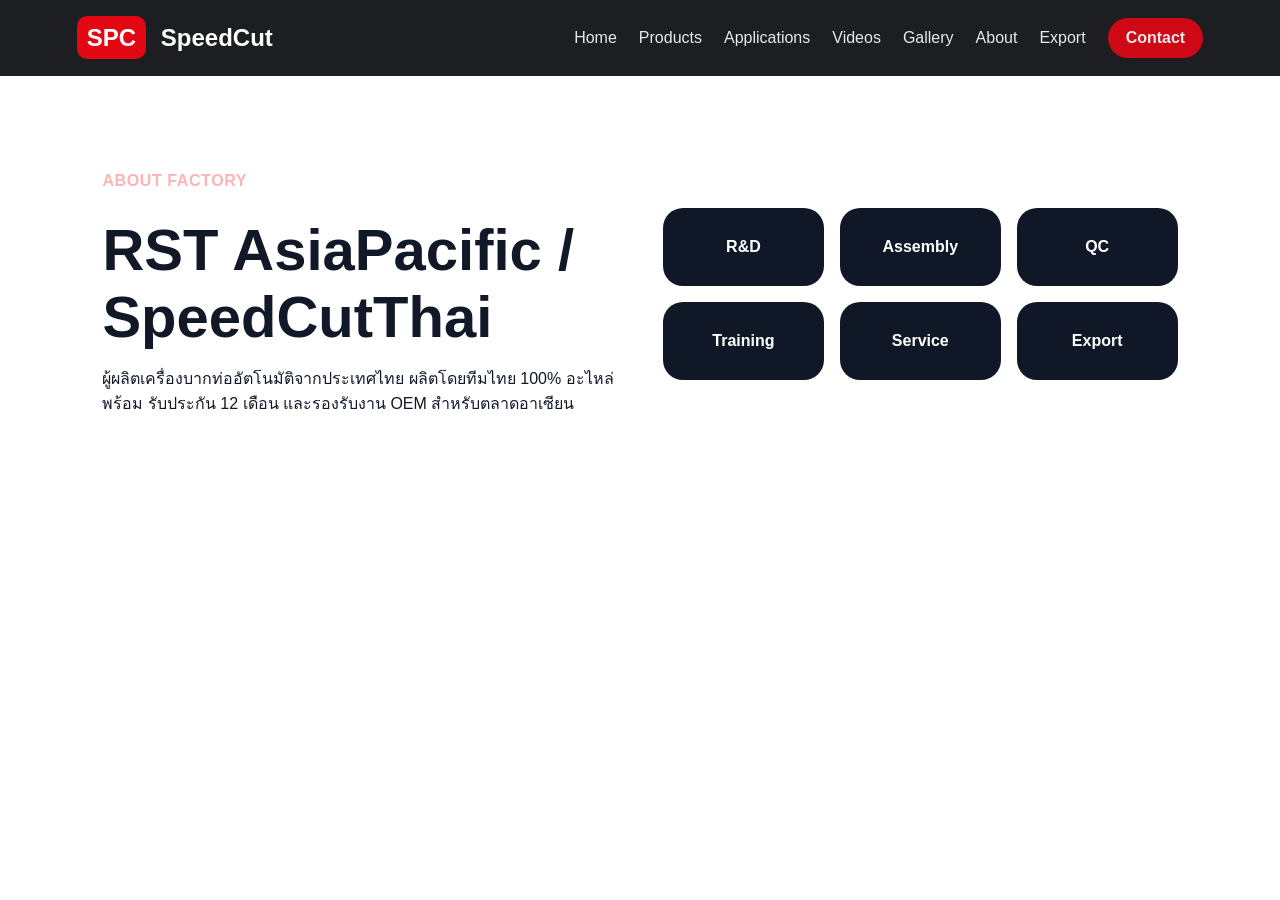
==== about.html @ dfee79ca "Add files via upload speedcut-export-web" ====
<!doctype html><html lang="th"><head><meta charset="utf-8"><meta name="viewport" content="width=device-width,initial-scale=1"><title>About | SpeedCut</title><link rel="stylesheet" href="css/style.css"></head><body><header class="topbar"><a class="brand" href="index.html"><span>SPC</span> SpeedCut</a><button class="menu-btn" onclick="toggleMenu()">☰</button><nav id="nav"><a href="index.html">Home</a><a href="products.html">Products</a><a href="applications.html">Applications</a><a href="videos.html">Videos</a><a href="gallery.html">Gallery</a><a href="about.html">About</a><a href="export.html">Export</a><a href="contact.html" class="nav-cta">Contact</a></nav></header><main class="page split"><div><p class="eyebrow">About Factory</p><h1>RST AsiaPacific / SpeedCutThai</h1><p>ผู้ผลิตเครื่องบากท่ออัตโนมัติจากประเทศไทย ผลิตโดยทีมไทย 100% อะไหล่พร้อม รับประกัน 12 เดือน และรองรับงาน OEM สำหรับตลาดอาเซียน</p></div><div class="export-box"><b>R&D</b><b>Assembly</b><b>QC</b><b>Training</b><b>Service</b><b>Export</b></div></main><script src="js/app.js"></script></body></html>
---- css/style.css ----
:root{--red:#e30613;--dark:#090b10;--steel:#151922;--blue:#0b3a7a;--soft:#f4f6f8;--text:#111827}*{box-sizing:border-box}body{margin:0;font-family:Arial,'Noto Sans Thai',sans-serif;color:var(--text);background:#fff;padding-bottom:64px}a{text-decoration:none;color:inherit}.topbar{position:sticky;top:0;z-index:1000;height:76px;background:rgba(9,11,16,.92);backdrop-filter:blur(10px);display:flex;align-items:center;justify-content:space-between;padding:0 6vw;color:#fff}.brand{font-size:24px;font-weight:900}.brand span{background:var(--red);padding:8px 10px;border-radius:10px;margin-right:8px}.topbar nav{display:flex;gap:22px;align-items:center}.topbar nav a{opacity:.9}.nav-cta{background:var(--red);padding:11px 18px;border-radius:999px;font-weight:800}.menu-btn{display:none;background:none;border:0;color:white;font-size:28px}.hero{min-height:calc(100vh - 76px);display:grid;grid-template-columns:1.1fr .9fr;gap:48px;align-items:center;padding:80px 8vw;background:radial-gradient(circle at right,#8b1026 0,#123e82 38%,#07111f 75%);color:#fff}.eyebrow{display:inline-block;color:#ffb3b3;font-weight:800;letter-spacing:.6px;text-transform:uppercase}.hero h1{font-size:clamp(42px,6vw,78px);line-height:1.02;margin:16px 0}.hero h1 span{color:#ffcccc}.lead{font-size:21px;line-height:1.8;max-width:760px}.btn{display:inline-block;padding:16px 26px;border-radius:999px;font-weight:900;margin:12px 10px 12px 0}.btn.red{background:var(--red);color:#fff}.btn.dark{background:#fff;color:#111}.badges{display:flex;flex-wrap:wrap;gap:10px;margin-top:18px}.badges b,.country-grid b{background:rgba(255,255,255,.12);border:1px solid rgba(255,255,255,.18);padding:12px 16px;border-radius:14px}.machine-card{position:relative}.machine-card img{width:100%;border-radius:28px;box-shadow:0 30px 80px rgba(0,0,0,.45)}.status{position:absolute;right:20px;bottom:20px;background:#03111f;color:#29ff8a;padding:14px 18px;border-radius:999px;font-weight:900}.stats{display:grid;grid-template-columns:repeat(4,1fr);gap:1px;background:#ddd}.stats div{padding:38px 20px;text-align:center;background:#fff}.stats strong{display:block;font-size:42px;color:var(--red)}.stats span{font-weight:700;color:#555}.section,.page{padding:80px 8vw}.section-head{text-align:center;max-width:760px;margin:0 auto 42px}.section h2,.page h1{font-size:clamp(34px,5vw,58px);margin:10px 0}.grid{display:grid;grid-template-columns:repeat(4,1fr);gap:22px}.card,.product,.feature{background:#fff;border:1px solid #e5e7eb;border-radius:24px;padding:28px;box-shadow:0 12px 30px rgba(0,0,0,.06)}.card h3,.product h2{color:var(--red)}.dark-section{background:#080b12;color:#fff}.dark-section .feature{background:#131925;border-color:#263041}.feature-grid{display:grid;grid-template-columns:repeat(4,1fr);gap:22px}.split{display:grid;grid-template-columns:1fr 1fr;gap:46px;align-items:center}.export-box,.country-grid{display:grid;grid-template-columns:repeat(3,1fr);gap:16px}.export-box b,.country-grid b{background:#101827;color:#fff;border-radius:20px;padding:30px;text-align:center}.footer{background:#070a10;color:#fff;padding:48px 8vw;display:flex;justify-content:space-between;gap:30px}.sticky{position:fixed;left:0;right:0;bottom:0;display:grid;grid-template-columns:repeat(3,1fr);z-index:2000}.sticky a{text-align:center;padding:18px;color:#fff;font-weight:900}.sticky a:nth-child(1){background:#004aad}.sticky a:nth-child(2){background:#00b900}.sticky a:nth-child(3){background:var(--red)}.video-grid{grid-template-columns:repeat(2,1fr)}iframe{width:100%;aspect-ratio:16/9;border:0;border-radius:20px}.gallery{display:grid;grid-template-columns:repeat(4,1fr);gap:18px}.gallery img{width:100%;height:260px;object-fit:cover;border-radius:22px}.reveal{opacity:0;transform:translateY(26px);transition:.7s ease}.reveal.show{opacity:1;transform:none}@media(max-width:900px){.menu-btn{display:block}.topbar nav{display:none;position:absolute;left:0;right:0;top:76px;background:#090b10;flex-direction:column;padding:20px}.topbar nav.open{display:flex}.hero,.split{grid-template-columns:1fr;padding:56px 5vw}.grid,.feature-grid,.stats,.gallery{grid-template-columns:1fr}.video-grid{grid-template-columns:1fr}.footer{flex-direction:column}.page,.section{padding:56px 5vw}.topbar{padding:0 5vw}}
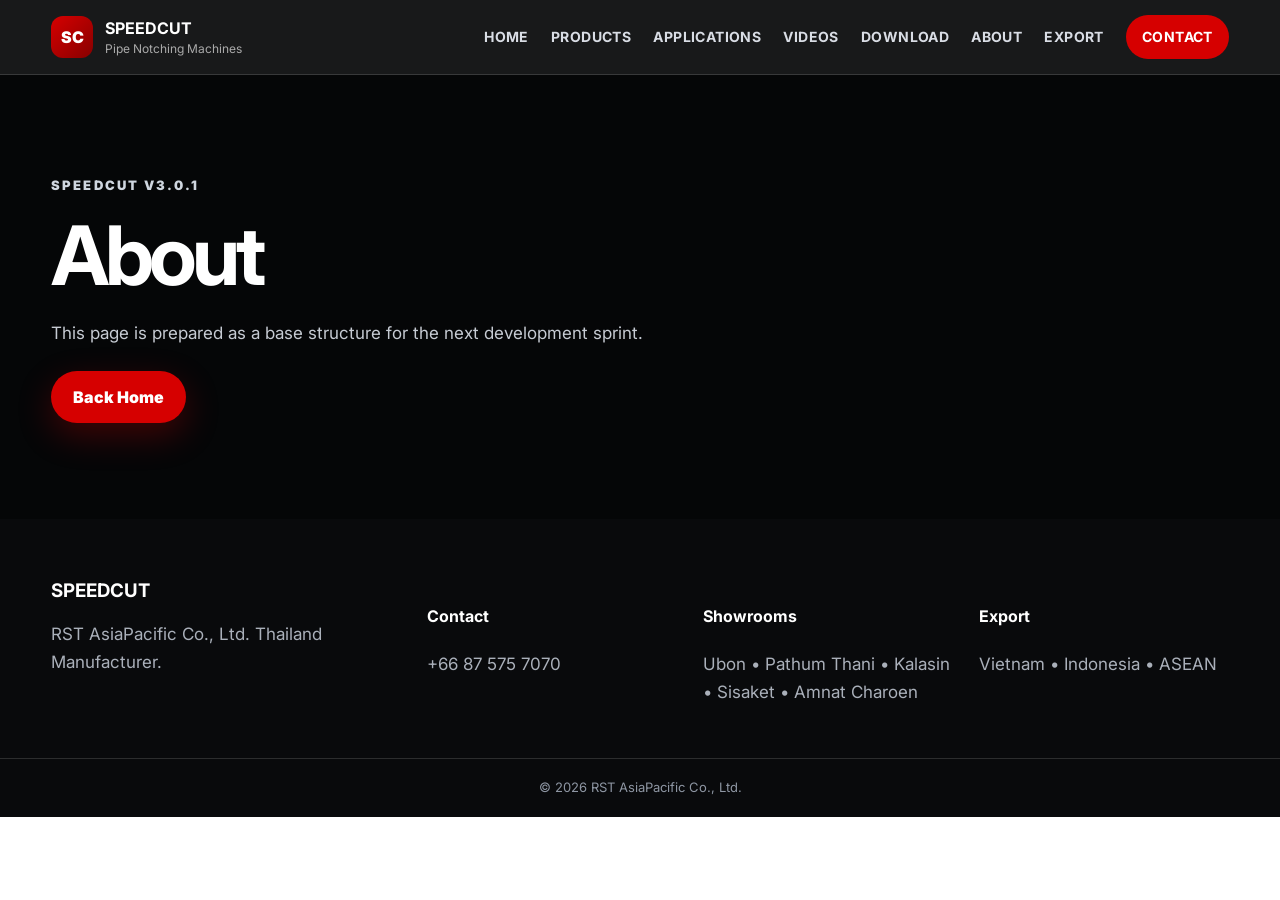
==== commit a4e9847f: "Add files via upload speedcut-v3.0.1" ====
--- a/about.html
+++ b/about.html
@@ -1 +1 @@
-<!doctype html><html lang="th"><head><meta charset="utf-8"><meta name="viewport" content="width=device-width,initial-scale=1"><title>About | SpeedCut</title><link rel="stylesheet" href="css/style.css"></head><body><header class="topbar"><a class="brand" href="index.html"><span>SPC</span> SpeedCut</a><button class="menu-btn" onclick="toggleMenu()">☰</button><nav id="nav"><a href="index.html">Home</a><a href="products.html">Products</a><a href="applications.html">Applications</a><a href="videos.html">Videos</a><a href="gallery.html">Gallery</a><a href="about.html">About</a><a href="export.html">Export</a><a href="contact.html" class="nav-cta">Contact</a></nav></header><main class="page split"><div><p class="eyebrow">About Factory</p><h1>RST AsiaPacific / SpeedCutThai</h1><p>ผู้ผลิตเครื่องบากท่ออัตโนมัติจากประเทศไทย ผลิตโดยทีมไทย 100% อะไหล่พร้อม รับประกัน 12 เดือน และรองรับงาน OEM สำหรับตลาดอาเซียน</p></div><div class="export-box"><b>R&D</b><b>Assembly</b><b>QC</b><b>Training</b><b>Service</b><b>Export</b></div></main><script src="js/app.js"></script></body></html>
+<!DOCTYPE html><html lang="en"><head><meta charset="UTF-8"><meta name="viewport" content="width=device-width, initial-scale=1.0"><title>SpeedCut | About</title><link rel="stylesheet" href="css/style.css"><link href="https://fonts.googleapis.com/css2?family=Inter:wght@400;700;900&family=Kanit:wght@400;700&display=swap" rel="stylesheet"></head><body><header class="site-header"><div class="container nav-wrap"><a class="brand" href="index.html"><span class="brand-mark">SC</span><span><strong>SPEEDCUT</strong><small>Pipe Notching Machines</small></span></a><button class="nav-toggle">☰</button><nav class="main-nav"><a href="index.html">Home</a><a href="products.html">Products</a><a href="applications.html">Applications</a><a href="videos.html">Videos</a><a href="download.html">Download</a><a href="about.html">About</a><a href="export.html">Export</a><a class="nav-cta" href="contact.html">Contact</a></nav></div></header><main><section class="section section-dark"><div class="container"><span class="eyebrow">SpeedCut V3.0.1</span><h1>About</h1><p>This page is prepared as a base structure for the next development sprint.</p><a class="btn btn-primary" href="index.html">Back Home</a></div></section></main><footer class="site-footer"><div class="container footer-grid"><div><h3>SPEEDCUT</h3><p>RST AsiaPacific Co., Ltd. Thailand Manufacturer.</p></div><div><h4>Contact</h4><p>+66 87 575 7070</p></div><div><h4>Showrooms</h4><p>Ubon • Pathum Thani • Kalasin • Sisaket • Amnat Charoen</p></div><div><h4>Export</h4><p>Vietnam • Indonesia • ASEAN</p></div></div><div class="footer-bottom">© 2026 RST AsiaPacific Co., Ltd.</div></footer><script src="js/main.js"></script></body></html>
--- a/css/style.css
+++ b/css/style.css
@@ -1 +1,2 @@
-:root{--red:#e30613;--dark:#090b10;--steel:#151922;--blue:#0b3a7a;--soft:#f4f6f8;--text:#111827}*{box-sizing:border-box}body{margin:0;font-family:Arial,'Noto Sans Thai',sans-serif;color:var(--text);background:#fff;padding-bottom:64px}a{text-decoration:none;color:inherit}.topbar{position:sticky;top:0;z-index:1000;height:76px;background:rgba(9,11,16,.92);backdrop-filter:blur(10px);display:flex;align-items:center;justify-content:space-between;padding:0 6vw;color:#fff}.brand{font-size:24px;font-weight:900}.brand span{background:var(--red);padding:8px 10px;border-radius:10px;margin-right:8px}.topbar nav{display:flex;gap:22px;align-items:center}.topbar nav a{opacity:.9}.nav-cta{background:var(--red);padding:11px 18px;border-radius:999px;font-weight:800}.menu-btn{display:none;background:none;border:0;color:white;font-size:28px}.hero{min-height:calc(100vh - 76px);display:grid;grid-template-columns:1.1fr .9fr;gap:48px;align-items:center;padding:80px 8vw;background:radial-gradient(circle at right,#8b1026 0,#123e82 38%,#07111f 75%);color:#fff}.eyebrow{display:inline-block;color:#ffb3b3;font-weight:800;letter-spacing:.6px;text-transform:uppercase}.hero h1{font-size:clamp(42px,6vw,78px);line-height:1.02;margin:16px 0}.hero h1 span{color:#ffcccc}.lead{font-size:21px;line-height:1.8;max-width:760px}.btn{display:inline-block;padding:16px 26px;border-radius:999px;font-weight:900;margin:12px 10px 12px 0}.btn.red{background:var(--red);color:#fff}.btn.dark{background:#fff;color:#111}.badges{display:flex;flex-wrap:wrap;gap:10px;margin-top:18px}.badges b,.country-grid b{background:rgba(255,255,255,.12);border:1px solid rgba(255,255,255,.18);padding:12px 16px;border-radius:14px}.machine-card{position:relative}.machine-card img{width:100%;border-radius:28px;box-shadow:0 30px 80px rgba(0,0,0,.45)}.status{position:absolute;right:20px;bottom:20px;background:#03111f;color:#29ff8a;padding:14px 18px;border-radius:999px;font-weight:900}.stats{display:grid;grid-template-columns:repeat(4,1fr);gap:1px;background:#ddd}.stats div{padding:38px 20px;text-align:center;background:#fff}.stats strong{display:block;font-size:42px;color:var(--red)}.stats span{font-weight:700;color:#555}.section,.page{padding:80px 8vw}.section-head{text-align:center;max-width:760px;margin:0 auto 42px}.section h2,.page h1{font-size:clamp(34px,5vw,58px);margin:10px 0}.grid{display:grid;grid-template-columns:repeat(4,1fr);gap:22px}.card,.product,.feature{background:#fff;border:1px solid #e5e7eb;border-radius:24px;padding:28px;box-shadow:0 12px 30px rgba(0,0,0,.06)}.card h3,.product h2{color:var(--red)}.dark-section{background:#080b12;color:#fff}.dark-section .feature{background:#131925;border-color:#263041}.feature-grid{display:grid;grid-template-columns:repeat(4,1fr);gap:22px}.split{display:grid;grid-template-columns:1fr 1fr;gap:46px;align-items:center}.export-box,.country-grid{display:grid;grid-template-columns:repeat(3,1fr);gap:16px}.export-box b,.country-grid b{background:#101827;color:#fff;border-radius:20px;padding:30px;text-align:center}.footer{background:#070a10;color:#fff;padding:48px 8vw;display:flex;justify-content:space-between;gap:30px}.sticky{position:fixed;left:0;right:0;bottom:0;display:grid;grid-template-columns:repeat(3,1fr);z-index:2000}.sticky a{text-align:center;padding:18px;color:#fff;font-weight:900}.sticky a:nth-child(1){background:#004aad}.sticky a:nth-child(2){background:#00b900}.sticky a:nth-child(3){background:var(--red)}.video-grid{grid-template-columns:repeat(2,1fr)}iframe{width:100%;aspect-ratio:16/9;border:0;border-radius:20px}.gallery{display:grid;grid-template-columns:repeat(4,1fr);gap:18px}.gallery img{width:100%;height:260px;object-fit:cover;border-radius:22px}.reveal{opacity:0;transform:translateY(26px);transition:.7s ease}.reveal.show{opacity:1;transform:none}@media(max-width:900px){.menu-btn{display:block}.topbar nav{display:none;position:absolute;left:0;right:0;top:76px;background:#090b10;flex-direction:column;padding:20px}.topbar nav.open{display:flex}.hero,.split{grid-template-columns:1fr;padding:56px 5vw}.grid,.feature-grid,.stats,.gallery{grid-template-columns:1fr}.video-grid{grid-template-columns:1fr}.footer{flex-direction:column}.page,.section{padding:56px 5vw}.topbar{padding:0 5vw}}
+:root{--red:#d60000;--dark:#0d0f12;--black:#050607;--grey:#f4f5f7;--blue:#0057b8;--text:#1c1f24;--muted:#6a707a;--white:#fff;--border:rgba(255,255,255,.14);--shadow:0 24px 70px rgba(0,0,0,.16)}
+*{box-sizing:border-box}html{scroll-behavior:smooth}body{margin:0;font-family:Inter,Kanit,sans-serif;color:var(--text);background:#fff;line-height:1.65}.container{width:min(1180px,92%);margin:auto}a{text-decoration:none;color:inherit}img{max-width:100%;display:block}.site-header{position:sticky;top:0;z-index:50;background:rgba(5,6,7,.92);backdrop-filter:blur(14px);border-bottom:1px solid var(--border)}.nav-wrap{height:74px;display:flex;align-items:center;justify-content:space-between}.brand{display:flex;align-items:center;gap:12px;color:#fff}.brand-mark{width:42px;height:42px;background:linear-gradient(135deg,var(--red),#870000);display:grid;place-items:center;border-radius:12px;font-weight:900}.brand small{display:block;color:#aaa;font-size:12px;margin-top:-3px}.main-nav{display:flex;align-items:center;gap:22px;color:#d9dde5;font-size:14px;font-weight:700;text-transform:uppercase;letter-spacing:.03em}.main-nav a:hover{color:#fff}.nav-cta{background:var(--red);padding:10px 16px;border-radius:999px;color:#fff!important}.nav-toggle{display:none;background:none;border:0;color:#fff;font-size:28px}.section{padding:96px 0}.section-dark{background:var(--black);color:#fff}.section-grey{background:var(--grey)}.hero{position:relative;min-height:760px;display:flex;align-items:center;overflow:hidden}.hero-bg{position:absolute;inset:0;background:radial-gradient(circle at 70% 30%,rgba(214,0,0,.35),transparent 34%),linear-gradient(135deg,#050607,#15191f 58%,#08090b)}.hero-grid{position:relative;display:grid;grid-template-columns:1.05fr .95fr;align-items:center;gap:50px}.eyebrow{display:inline-block;color:#cfd6df;font-size:13px;font-weight:900;letter-spacing:.16em;text-transform:uppercase;margin-bottom:16px}.eyebrow.red{color:var(--red)}h1,h2,h3{line-height:1.08;margin:0 0 18px}h1{font-size:clamp(42px,7vw,82px);letter-spacing:-.06em}h2{font-size:clamp(32px,4vw,54px);letter-spacing:-.04em}p{font-size:17px;color:var(--muted);margin:0 0 24px}.section-dark p{color:#c6cbd3}.hero-copy p{font-size:21px;max-width:680px}.hero-actions{display:flex;flex-wrap:wrap;gap:14px;margin-top:28px}.hero-actions.center{justify-content:center}.btn{display:inline-flex;align-items:center;justify-content:center;min-height:48px;padding:13px 22px;border-radius:999px;font-weight:900;transition:.25s}.btn-primary{background:var(--red);color:#fff;box-shadow:0 12px 34px rgba(214,0,0,.28)}.btn-primary:hover{transform:translateY(-3px);box-shadow:0 18px 45px rgba(214,0,0,.36)}.btn-outline{border:1px solid rgba(255,255,255,.35);color:#fff}.section:not(.section-dark) .btn-outline{border-color:#ddd;color:#111}.btn-ghost{background:rgba(255,255,255,.1);color:#fff}.trust-row{display:flex;flex-wrap:wrap;gap:10px;margin-top:28px}.trust-row span{padding:8px 12px;border:1px solid var(--border);border-radius:999px;color:#dfe4ea;font-size:13px}.machine-card{position:relative;background:linear-gradient(145deg,rgba(255,255,255,.13),rgba(255,255,255,.03));border:1px solid var(--border);border-radius:32px;padding:22px;box-shadow:var(--shadow)}.machine-badge{position:absolute;right:18px;bottom:18px;background:var(--red);padding:10px 16px;border-radius:999px;font-weight:900}.strip{padding:34px 0;background:#fff;box-shadow:0 4px 24px rgba(0,0,0,.05)}.stats-grid{display:grid;grid-template-columns:repeat(4,1fr);gap:20px;text-align:center}.stats-grid strong{display:block;font-size:34px;color:#111;font-weight:900}.stats-grid span{color:var(--muted);font-size:14px}.section-head{text-align:center;max-width:790px;margin:0 auto 44px}.product-grid{display:grid;grid-template-columns:repeat(4,1fr);gap:22px}.product-card{min-height:270px;padding:28px;border-radius:24px;background:#111;color:#fff;display:flex;flex-direction:column;justify-content:flex-end;box-shadow:var(--shadow);position:relative;overflow:hidden}.product-card:before{content:"";position:absolute;inset:0;background:radial-gradient(circle at 80% 10%,rgba(214,0,0,.65),transparent 38%);opacity:.75}.product-card>*{position:relative}.product-card span{color:#ffb3b3;font-weight:900;text-transform:uppercase;font-size:12px}.product-card p{color:#cfd5dd;margin:0}.product-card:hover{transform:translateY(-6px);transition:.25s}.split{display:grid;grid-template-columns:1fr 1fr;gap:50px;align-items:center}.split.reverse{grid-template-columns:1fr 1fr}.compare-box{display:grid;grid-template-columns:1fr 1fr;gap:18px}.compare-col{padding:28px;border-radius:24px}.compare-col.old{background:#fff;border:1px solid #e5e7eb}.compare-col.new{background:#111;color:#fff}.compare-col.new p{color:#ddd}.compare-col p{padding:10px 0;margin:0;border-bottom:1px solid rgba(0,0,0,.08)}.factory-frame{background:#15191f;border:1px solid var(--border);border-radius:28px;padding:22px}.check-list{padding:0;margin:0 0 26px;list-style:none}.check-list li{padding:10px 0;color:#e5e8ee}.check-list li:before{content:"✓";color:var(--red);font-weight:900;margin-right:10px}.industry-grid{display:grid;grid-template-columns:repeat(4,1fr);gap:16px}.industry-grid div{background:#fff;border:1px solid #e9ebef;border-radius:18px;padding:22px;font-weight:900;box-shadow:0 8px 30px rgba(0,0,0,.05)}.export-band{background:linear-gradient(135deg,#fff,#f4f7fb)}.asean-card{background:#111;color:#fff;border-radius:28px;padding:34px;box-shadow:var(--shadow)}.asean-card p{color:#d7dce4}.download-grid{display:grid;grid-template-columns:repeat(3,1fr);gap:18px}.download-grid a{background:#fff;border:1px solid #e5e7eb;border-radius:20px;padding:26px;font-weight:900;box-shadow:0 8px 30px rgba(0,0,0,.05)}.cta-large{text-align:center;padding:92px 0}.cta-large h2{max-width:850px;margin-inline:auto}.site-footer{background:#090a0c;color:#fff;padding:62px 0 0}.footer-grid{display:grid;grid-template-columns:1.4fr 1fr 1fr 1fr;gap:26px}.site-footer p,.site-footer a{display:block;color:#aab0ba;margin:0 0 8px}.footer-bottom{text-align:center;border-top:1px solid var(--border);margin-top:44px;padding:18px;color:#8e96a3;font-size:13px}.sticky-contact{position:fixed;right:18px;bottom:18px;z-index:60;display:flex;flex-direction:column;gap:8px}.sticky-contact a{background:var(--red);color:#fff;padding:10px 14px;border-radius:999px;font-weight:900;box-shadow:0 8px 24px rgba(0,0,0,.22)}.reveal{opacity:0;transform:translateY(26px);transition:.7s ease}.reveal.show{opacity:1;transform:none}@media(max-width:960px){.nav-toggle{display:block}.main-nav{position:absolute;top:74px;left:0;right:0;background:#090a0c;display:none;flex-direction:column;align-items:flex-start;padding:24px;width:100%}.main-nav.open{display:flex}.hero{min-height:auto;padding:90px 0}.hero-grid,.split,.split.reverse{grid-template-columns:1fr}.product-grid,.industry-grid{grid-template-columns:repeat(2,1fr)}.footer-grid{grid-template-columns:1fr 1fr}.stats-grid{grid-template-columns:repeat(2,1fr)}}@media(max-width:620px){.section{padding:68px 0}.product-grid,.industry-grid,.download-grid,.compare-box{grid-template-columns:1fr}.footer-grid{grid-template-columns:1fr}.sticky-contact{left:0;right:0;bottom:0;flex-direction:row}.sticky-contact a{flex:1;text-align:center;border-radius:0}.hero-actions .btn{width:100%}h1{font-size:42px}}
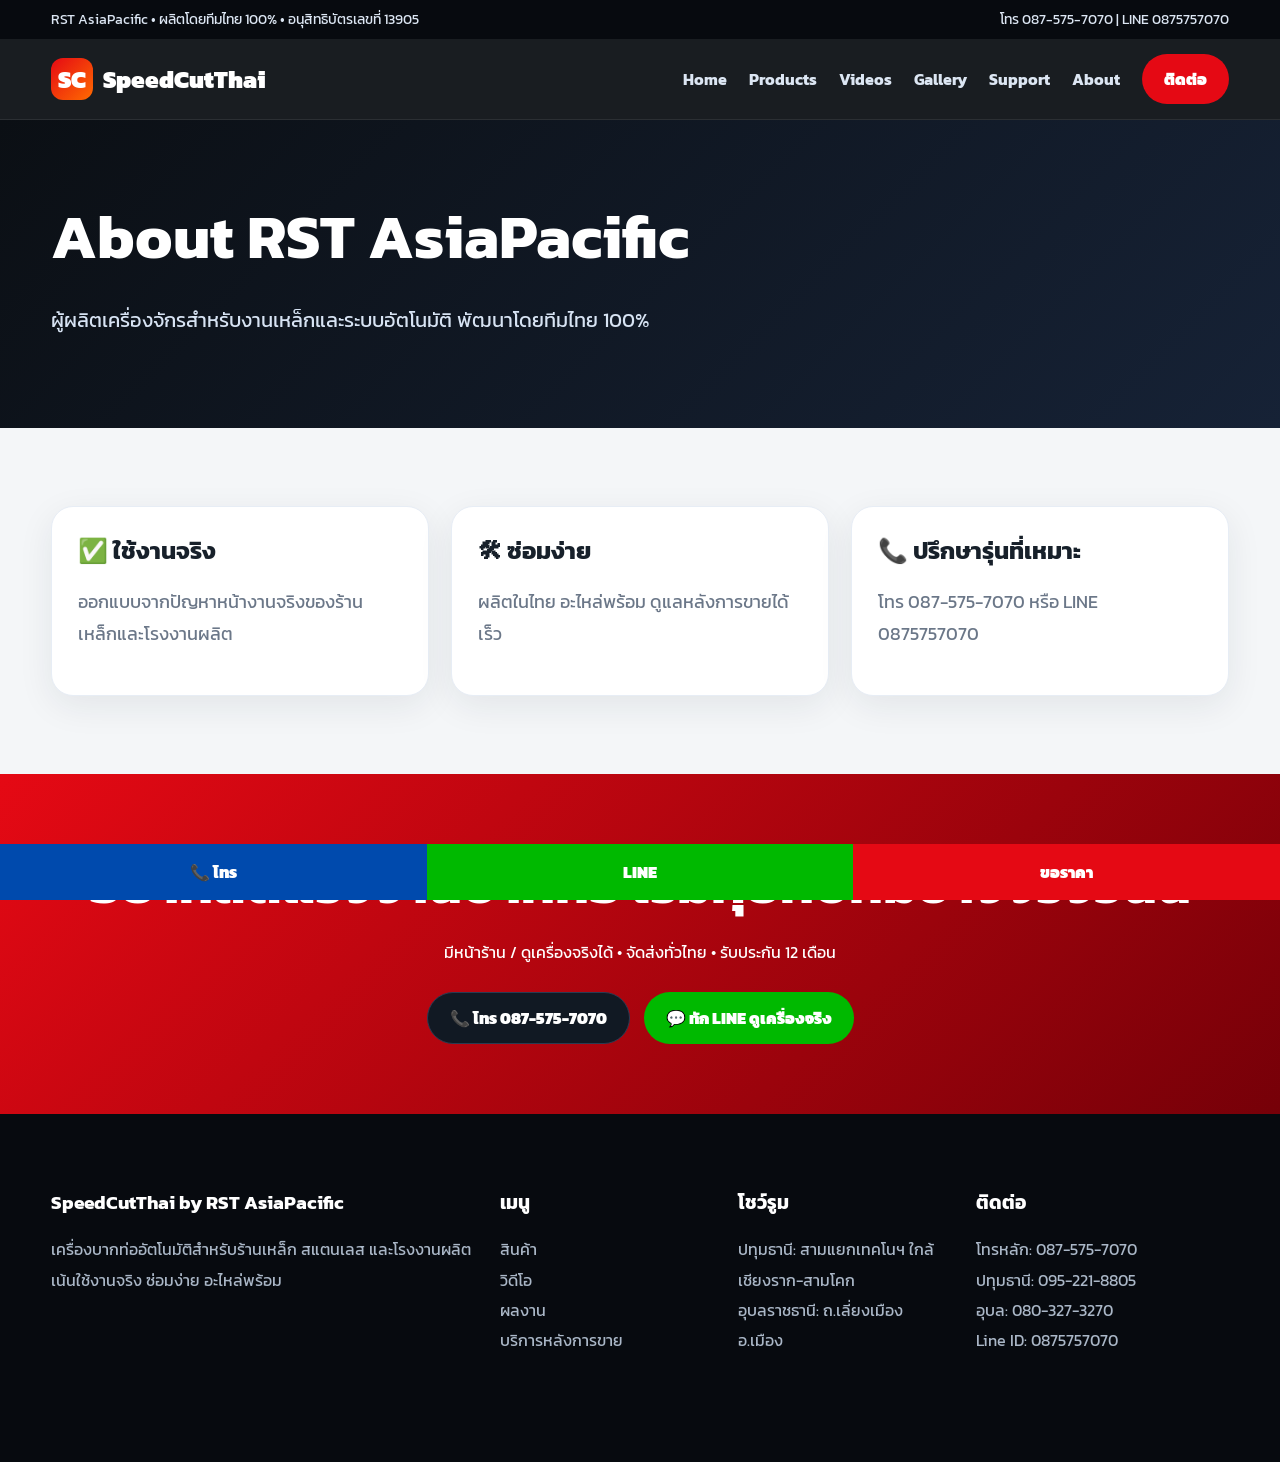
==== commit 962de768: "Add files via upload speedcut-global-web" ====
--- a/about.html
+++ b/about.html
@@ -1 +1 @@
-<!DOCTYPE html><html lang="en"><head><meta charset="UTF-8"><meta name="viewport" content="width=device-width, initial-scale=1.0"><title>SpeedCut | About</title><link rel="stylesheet" href="css/style.css"><link href="https://fonts.googleapis.com/css2?family=Inter:wght@400;700;900&family=Kanit:wght@400;700&display=swap" rel="stylesheet"></head><body><header class="site-header"><div class="container nav-wrap"><a class="brand" href="index.html"><span class="brand-mark">SC</span><span><strong>SPEEDCUT</strong><small>Pipe Notching Machines</small></span></a><button class="nav-toggle">☰</button><nav class="main-nav"><a href="index.html">Home</a><a href="products.html">Products</a><a href="applications.html">Applications</a><a href="videos.html">Videos</a><a href="download.html">Download</a><a href="about.html">About</a><a href="export.html">Export</a><a class="nav-cta" href="contact.html">Contact</a></nav></div></header><main><section class="section section-dark"><div class="container"><span class="eyebrow">SpeedCut V3.0.1</span><h1>About</h1><p>This page is prepared as a base structure for the next development sprint.</p><a class="btn btn-primary" href="index.html">Back Home</a></div></section></main><footer class="site-footer"><div class="container footer-grid"><div><h3>SPEEDCUT</h3><p>RST AsiaPacific Co., Ltd. Thailand Manufacturer.</p></div><div><h4>Contact</h4><p>+66 87 575 7070</p></div><div><h4>Showrooms</h4><p>Ubon • Pathum Thani • Kalasin • Sisaket • Amnat Charoen</p></div><div><h4>Export</h4><p>Vietnam • Indonesia • ASEAN</p></div></div><div class="footer-bottom">© 2026 RST AsiaPacific Co., Ltd.</div></footer><script src="js/main.js"></script></body></html>
+<!doctype html><html lang="th"><head><meta charset="utf-8"><meta name="viewport" content="width=device-width,initial-scale=1"><title>About | SpeedCutThai</title><meta name="description" content="เครื่องบากท่ออัตโนมัติ SpeedCutThai ผลิตโดยทีมไทย"><link rel="preconnect" href="https://fonts.googleapis.com"><link rel="preconnect" href="https://fonts.gstatic.com" crossorigin><link href="https://fonts.googleapis.com/css2?family=Kanit:wght@400;600;700;900&display=swap" rel="stylesheet"><link rel="stylesheet" href="css/style.css"></head><body><div class="topbar"><div class="container"><span>RST AsiaPacific • ผลิตโดยทีมไทย 100% • อนุสิทธิบัตรเลขที่ 13905</span><span>โทร 087-575-7070 | LINE 0875757070</span></div></div><header class="navbar"><div class="container nav-inner"><a class="logo" href="index.html"><span class="logo-mark">SC</span><span>SpeedCutThai</span></a><button class="menu-toggle">☰ เมนู</button><nav class="menu"><a href="index.html">Home</a><a href="products.html">Products</a><a href="videos.html">Videos</a><a href="gallery.html">Gallery</a><a href="support.html">Support</a><a href="about.html">About</a><a href="contact.html" class="btn btn-red">ติดต่อ</a></nav></div></header><section class="page-hero"><div class="container"><h1>About RST AsiaPacific</h1><p>ผู้ผลิตเครื่องจักรสำหรับงานเหล็กและระบบอัตโนมัติ พัฒนาโดยทีมไทย 100%</p></div></section><section class="section"><div class="container grid"><div class="card reveal"><h3>✅ ใช้งานจริง</h3><p>ออกแบบจากปัญหาหน้างานจริงของร้านเหล็กและโรงงานผลิต</p></div><div class="card reveal"><h3>🛠 ซ่อมง่าย</h3><p>ผลิตในไทย อะไหล่พร้อม ดูแลหลังการขายได้เร็ว</p></div><div class="card reveal"><h3>📞 ปรึกษารุ่นที่เหมาะ</h3><p>โทร 087-575-7070 หรือ LINE 0875757070</p></div></div></section><section class="cta"><div class="container"><h2>อยากลดแรงงานบากท่อ เริ่มคุยกับทีมช่างจริงวันนี้</h2><p>มีหน้าร้าน / ดูเครื่องจริงได้ • จัดส่งทั่วไทย • รับประกัน 12 เดือน</p><div class="hero-actions" style="justify-content:center"><a class="btn btn-dark" href="tel:0875757070">📞 โทร 087-575-7070</a><a class="btn btn-green" href="https://line.me/ti/p/@autocut">💬 ทัก LINE ดูเครื่องจริง</a></div></div></section><footer class="footer"><div class="container footer-grid"><div><h3>SpeedCutThai by RST AsiaPacific</h3><p>เครื่องบากท่ออัตโนมัติสำหรับร้านเหล็ก สแตนเลส และโรงงานผลิต เน้นใช้งานจริง ซ่อมง่าย อะไหล่พร้อม</p></div><div><h3>เมนู</h3><p><a href="products.html">สินค้า</a><br><a href="videos.html">วิดีโอ</a><br><a href="gallery.html">ผลงาน</a><br><a href="support.html">บริการหลังการขาย</a></p></div><div><h3>โชว์รูม</h3><p>ปทุมธานี: สามแยกเทคโนฯ ใกล้เชียงราก-สามโคก<br>อุบลราชธานี: ถ.เลี่ยงเมือง อ.เมือง</p></div><div><h3>ติดต่อ</h3><p>โทรหลัก: 087-575-7070<br>ปทุมธานี: 095-221-8805<br>อุบล: 080-327-3270<br>Line ID: 0875757070</p></div></div></footer><div class="sticky"><a href="tel:0875757070">📞 โทร</a><a href="https://line.me/ti/p/@autocut">LINE</a><a href="contact.html">ขอราคา</a></div><script src="js/app.js"></script></body></html>
--- a/css/style.css
+++ b/css/style.css
@@ -1,2 +1 @@
-:root{--red:#d60000;--dark:#0d0f12;--black:#050607;--grey:#f4f5f7;--blue:#0057b8;--text:#1c1f24;--muted:#6a707a;--white:#fff;--border:rgba(255,255,255,.14);--shadow:0 24px 70px rgba(0,0,0,.16)}
-*{box-sizing:border-box}html{scroll-behavior:smooth}body{margin:0;font-family:Inter,Kanit,sans-serif;color:var(--text);background:#fff;line-height:1.65}.container{width:min(1180px,92%);margin:auto}a{text-decoration:none;color:inherit}img{max-width:100%;display:block}.site-header{position:sticky;top:0;z-index:50;background:rgba(5,6,7,.92);backdrop-filter:blur(14px);border-bottom:1px solid var(--border)}.nav-wrap{height:74px;display:flex;align-items:center;justify-content:space-between}.brand{display:flex;align-items:center;gap:12px;color:#fff}.brand-mark{width:42px;height:42px;background:linear-gradient(135deg,var(--red),#870000);display:grid;place-items:center;border-radius:12px;font-weight:900}.brand small{display:block;color:#aaa;font-size:12px;margin-top:-3px}.main-nav{display:flex;align-items:center;gap:22px;color:#d9dde5;font-size:14px;font-weight:700;text-transform:uppercase;letter-spacing:.03em}.main-nav a:hover{color:#fff}.nav-cta{background:var(--red);padding:10px 16px;border-radius:999px;color:#fff!important}.nav-toggle{display:none;background:none;border:0;color:#fff;font-size:28px}.section{padding:96px 0}.section-dark{background:var(--black);color:#fff}.section-grey{background:var(--grey)}.hero{position:relative;min-height:760px;display:flex;align-items:center;overflow:hidden}.hero-bg{position:absolute;inset:0;background:radial-gradient(circle at 70% 30%,rgba(214,0,0,.35),transparent 34%),linear-gradient(135deg,#050607,#15191f 58%,#08090b)}.hero-grid{position:relative;display:grid;grid-template-columns:1.05fr .95fr;align-items:center;gap:50px}.eyebrow{display:inline-block;color:#cfd6df;font-size:13px;font-weight:900;letter-spacing:.16em;text-transform:uppercase;margin-bottom:16px}.eyebrow.red{color:var(--red)}h1,h2,h3{line-height:1.08;margin:0 0 18px}h1{font-size:clamp(42px,7vw,82px);letter-spacing:-.06em}h2{font-size:clamp(32px,4vw,54px);letter-spacing:-.04em}p{font-size:17px;color:var(--muted);margin:0 0 24px}.section-dark p{color:#c6cbd3}.hero-copy p{font-size:21px;max-width:680px}.hero-actions{display:flex;flex-wrap:wrap;gap:14px;margin-top:28px}.hero-actions.center{justify-content:center}.btn{display:inline-flex;align-items:center;justify-content:center;min-height:48px;padding:13px 22px;border-radius:999px;font-weight:900;transition:.25s}.btn-primary{background:var(--red);color:#fff;box-shadow:0 12px 34px rgba(214,0,0,.28)}.btn-primary:hover{transform:translateY(-3px);box-shadow:0 18px 45px rgba(214,0,0,.36)}.btn-outline{border:1px solid rgba(255,255,255,.35);color:#fff}.section:not(.section-dark) .btn-outline{border-color:#ddd;color:#111}.btn-ghost{background:rgba(255,255,255,.1);color:#fff}.trust-row{display:flex;flex-wrap:wrap;gap:10px;margin-top:28px}.trust-row span{padding:8px 12px;border:1px solid var(--border);border-radius:999px;color:#dfe4ea;font-size:13px}.machine-card{position:relative;background:linear-gradient(145deg,rgba(255,255,255,.13),rgba(255,255,255,.03));border:1px solid var(--border);border-radius:32px;padding:22px;box-shadow:var(--shadow)}.machine-badge{position:absolute;right:18px;bottom:18px;background:var(--red);padding:10px 16px;border-radius:999px;font-weight:900}.strip{padding:34px 0;background:#fff;box-shadow:0 4px 24px rgba(0,0,0,.05)}.stats-grid{display:grid;grid-template-columns:repeat(4,1fr);gap:20px;text-align:center}.stats-grid strong{display:block;font-size:34px;color:#111;font-weight:900}.stats-grid span{color:var(--muted);font-size:14px}.section-head{text-align:center;max-width:790px;margin:0 auto 44px}.product-grid{display:grid;grid-template-columns:repeat(4,1fr);gap:22px}.product-card{min-height:270px;padding:28px;border-radius:24px;background:#111;color:#fff;display:flex;flex-direction:column;justify-content:flex-end;box-shadow:var(--shadow);position:relative;overflow:hidden}.product-card:before{content:"";position:absolute;inset:0;background:radial-gradient(circle at 80% 10%,rgba(214,0,0,.65),transparent 38%);opacity:.75}.product-card>*{position:relative}.product-card span{color:#ffb3b3;font-weight:900;text-transform:uppercase;font-size:12px}.product-card p{color:#cfd5dd;margin:0}.product-card:hover{transform:translateY(-6px);transition:.25s}.split{display:grid;grid-template-columns:1fr 1fr;gap:50px;align-items:center}.split.reverse{grid-template-columns:1fr 1fr}.compare-box{display:grid;grid-template-columns:1fr 1fr;gap:18px}.compare-col{padding:28px;border-radius:24px}.compare-col.old{background:#fff;border:1px solid #e5e7eb}.compare-col.new{background:#111;color:#fff}.compare-col.new p{color:#ddd}.compare-col p{padding:10px 0;margin:0;border-bottom:1px solid rgba(0,0,0,.08)}.factory-frame{background:#15191f;border:1px solid var(--border);border-radius:28px;padding:22px}.check-list{padding:0;margin:0 0 26px;list-style:none}.check-list li{padding:10px 0;color:#e5e8ee}.check-list li:before{content:"✓";color:var(--red);font-weight:900;margin-right:10px}.industry-grid{display:grid;grid-template-columns:repeat(4,1fr);gap:16px}.industry-grid div{background:#fff;border:1px solid #e9ebef;border-radius:18px;padding:22px;font-weight:900;box-shadow:0 8px 30px rgba(0,0,0,.05)}.export-band{background:linear-gradient(135deg,#fff,#f4f7fb)}.asean-card{background:#111;color:#fff;border-radius:28px;padding:34px;box-shadow:var(--shadow)}.asean-card p{color:#d7dce4}.download-grid{display:grid;grid-template-columns:repeat(3,1fr);gap:18px}.download-grid a{background:#fff;border:1px solid #e5e7eb;border-radius:20px;padding:26px;font-weight:900;box-shadow:0 8px 30px rgba(0,0,0,.05)}.cta-large{text-align:center;padding:92px 0}.cta-large h2{max-width:850px;margin-inline:auto}.site-footer{background:#090a0c;color:#fff;padding:62px 0 0}.footer-grid{display:grid;grid-template-columns:1.4fr 1fr 1fr 1fr;gap:26px}.site-footer p,.site-footer a{display:block;color:#aab0ba;margin:0 0 8px}.footer-bottom{text-align:center;border-top:1px solid var(--border);margin-top:44px;padding:18px;color:#8e96a3;font-size:13px}.sticky-contact{position:fixed;right:18px;bottom:18px;z-index:60;display:flex;flex-direction:column;gap:8px}.sticky-contact a{background:var(--red);color:#fff;padding:10px 14px;border-radius:999px;font-weight:900;box-shadow:0 8px 24px rgba(0,0,0,.22)}.reveal{opacity:0;transform:translateY(26px);transition:.7s ease}.reveal.show{opacity:1;transform:none}@media(max-width:960px){.nav-toggle{display:block}.main-nav{position:absolute;top:74px;left:0;right:0;background:#090a0c;display:none;flex-direction:column;align-items:flex-start;padding:24px;width:100%}.main-nav.open{display:flex}.hero{min-height:auto;padding:90px 0}.hero-grid,.split,.split.reverse{grid-template-columns:1fr}.product-grid,.industry-grid{grid-template-columns:repeat(2,1fr)}.footer-grid{grid-template-columns:1fr 1fr}.stats-grid{grid-template-columns:repeat(2,1fr)}}@media(max-width:620px){.section{padding:68px 0}.product-grid,.industry-grid,.download-grid,.compare-box{grid-template-columns:1fr}.footer-grid{grid-template-columns:1fr}.sticky-contact{left:0;right:0;bottom:0;flex-direction:row}.sticky-contact a{flex:1;text-align:center;border-radius:0}.hero-actions .btn{width:100%}h1{font-size:42px}}
+:root{--bg:#0b0f14;--panel:#111923;--text:#f5f7fb;--muted:#aab7c7;--red:#e50914;--green:#00b900;--blue:#004aad}*{box-sizing:border-box}html{scroll-behavior:smooth}body{margin:0;font-family:Kanit,Arial,sans-serif;background:#f4f6f8;color:#17202a}a{text-decoration:none;color:inherit}img{max-width:100%;display:block}.container{width:min(1180px,92%);margin:auto}.topbar{background:#070a0f;color:#dce6f3;font-size:14px;padding:9px 0}.topbar .container,.nav-inner{display:flex;justify-content:space-between;align-items:center;gap:15px}.navbar{position:sticky;top:0;z-index:1000;background:rgba(11,15,20,.94);backdrop-filter:blur(12px);border-bottom:1px solid rgba(255,255,255,.08)}.nav-inner{padding:15px 0}.logo{display:flex;align-items:center;gap:10px;color:white;font-weight:900;font-size:24px}.logo-mark{width:42px;height:42px;border-radius:12px;background:linear-gradient(135deg,var(--red),#ff6b00);display:grid;place-items:center}.menu{display:flex;gap:22px;align-items:center;color:#dce6f3;font-weight:700}.menu-toggle{display:none;background:#182332;color:white;border:1px solid #2a3b52;border-radius:10px;padding:10px 12px}.btn{display:inline-flex;align-items:center;justify-content:center;gap:8px;border-radius:999px;padding:13px 22px;font-weight:900}.btn-red{background:var(--red);color:white}.btn-green{background:var(--green);color:white}.btn-dark{background:#111923;color:white;border:1px solid #2a3b52}.hero{background:radial-gradient(circle at 80% 20%,rgba(229,9,20,.35),transparent 28%),linear-gradient(135deg,#07111f,#10294c 55%,#0b0f14);color:white;padding:90px 0 80px}.hero-grid,.split{display:grid;grid-template-columns:1.1fr .9fr;gap:45px;align-items:center}.badge{display:inline-flex;padding:9px 14px;border:1px solid rgba(255,255,255,.18);background:rgba(255,255,255,.08);border-radius:999px;color:#dbe7f7;font-weight:700}.hero h1{font-size:clamp(38px,6vw,74px);line-height:1.05;margin:22px 0}.hero h1 span{color:#ffccd0}.hero p,.page-hero p{font-size:20px;line-height:1.8;color:#d7e3f3}.hero-actions{display:flex;gap:14px;flex-wrap:wrap;margin-top:28px}.hero-card{background:rgba(255,255,255,.08);border:1px solid rgba(255,255,255,.14);border-radius:28px;padding:18px;box-shadow:0 18px 50px rgba(0,0,0,.22)}.hero-card img{border-radius:20px}.quick,.grid4{display:grid;grid-template-columns:repeat(4,1fr);gap:16px}.quick{margin-top:35px}.quick div{background:rgba(255,255,255,.08);border:1px solid rgba(255,255,255,.12);border-radius:16px;padding:15px;font-weight:800}.section{padding:78px 0}.section.dark{background:#0b0f14;color:white}.section.soft{background:#eef2f7}.section-head{text-align:center;margin-bottom:42px}.section-head h2{font-size:clamp(30px,4vw,48px);margin:0 0 12px}.section-head p,.card p{color:#6b7788;font-size:18px;line-height:1.8}.dark .section-head p,.dark .card p{color:#aab7c7}.grid{display:grid;grid-template-columns:repeat(3,1fr);gap:22px}.card,.contact-box{background:white;border-radius:22px;padding:26px;box-shadow:0 10px 35px rgba(24,35,50,.08);border:1px solid #e7edf5}.dark .card{background:#111923;border-color:#233247;color:white}.card h3{font-size:24px;margin:0 0 10px}.product-card{padding:0;overflow:hidden}.product-media{height:220px;background:linear-gradient(135deg,#151f2d,#2b3a50);display:grid;place-items:center;color:white;font-size:48px;font-weight:900}.product-body{padding:25px}.price{color:var(--red);font-size:28px;font-weight:900}.spec-list{padding:0;margin:18px 0;list-style:none}.spec-list li{padding:9px 0;border-bottom:1px solid #edf1f5}.table-wrap{overflow:auto}.compare{width:100%;border-collapse:collapse;background:white;border-radius:18px;overflow:hidden;box-shadow:0 10px 35px rgba(24,35,50,.08)}.compare th{background:#111923;color:white;padding:18px}.compare td{padding:16px;border-bottom:1px solid #edf1f5;text-align:center}.video-grid{display:grid;grid-template-columns:repeat(2,1fr);gap:24px}.video-box{background:#111923;border-radius:22px;overflow:hidden;box-shadow:0 18px 50px rgba(0,0,0,.22)}.ratio{position:relative;padding-bottom:56.25%;height:0}.ratio iframe{position:absolute;inset:0;width:100%;height:100%;border:0}.video-info{padding:20px;color:white}.gallery{display:grid;grid-template-columns:repeat(4,1fr);gap:16px}.gallery figure{margin:0;border-radius:18px;overflow:hidden;position:relative;background:#111923}.gallery img{width:100%;height:230px;object-fit:cover;transition:.35s}.gallery figure:hover img{transform:scale(1.06)}.gallery figcaption{position:absolute;left:0;right:0;bottom:0;color:white;padding:36px 15px 14px;background:linear-gradient(transparent,rgba(0,0,0,.82));font-weight:800}.cta{background:linear-gradient(135deg,#e50914,#760008);color:white;text-align:center;padding:70px 0}.cta h2{font-size:clamp(30px,5vw,54px);margin:0 0 14px}.footer{background:#070a0f;color:#dce6f3;padding:55px 0 90px}.footer-grid{display:grid;grid-template-columns:2fr 1fr 1fr 1.2fr;gap:28px}.footer h3{color:white}.footer a,.footer p{color:#aab7c7;line-height:1.9}.sticky{position:fixed;left:0;right:0;bottom:0;display:grid;grid-template-columns:1fr 1fr 1fr;z-index:2000}.sticky a{text-align:center;color:white;font-weight:900;padding:16px}.sticky a:nth-child(1){background:#004aad}.sticky a:nth-child(2){background:#00b900}.sticky a:nth-child(3){background:#e50914}.page-hero{background:linear-gradient(135deg,#0b0f14,#162236);color:white;padding:70px 0}.page-hero h1{font-size:clamp(36px,5vw,62px);margin:0}input,textarea,select{width:100%;padding:15px;border:1px solid #d7dfea;border-radius:12px;margin-bottom:14px;font:inherit}.reveal{opacity:0;transform:translateY(18px);transition:.7s}.reveal.show{opacity:1;transform:none}@media(max-width:900px){.menu{display:none;position:absolute;left:4%;right:4%;top:74px;flex-direction:column;background:#111923;padding:22px;border-radius:18px}.menu.open{display:flex}.menu-toggle{display:block}.hero-grid,.split,.footer-grid{grid-template-columns:1fr}.quick,.grid4,.grid{grid-template-columns:1fr 1fr}.gallery{grid-template-columns:1fr 1fr}.video-grid{grid-template-columns:1fr}}@media(max-width:560px){.quick,.grid,.grid4,.gallery{grid-template-columns:1fr}.hero{padding:60px 0}.topbar{display:none}.sticky a{font-size:14px;padding:14px 8px}.section{padding:55px 0}}
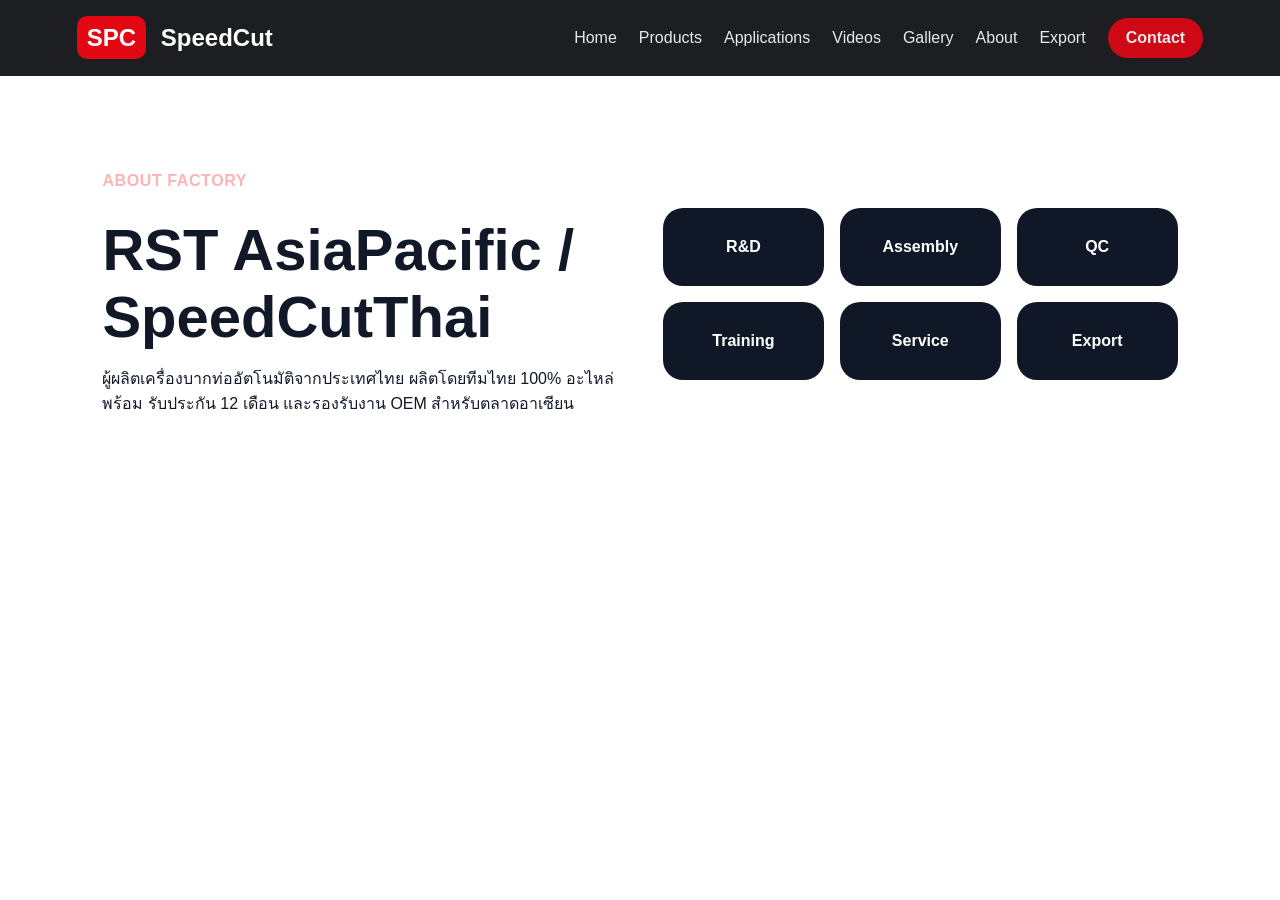
==== commit fc4fe87a: "Add files via upload speedcut-export-web 2026-Jun-06 12.04" ====
--- a/about.html
+++ b/about.html
@@ -1 +1 @@
-<!doctype html><html lang="th"><head><meta charset="utf-8"><meta name="viewport" content="width=device-width,initial-scale=1"><title>About | SpeedCutThai</title><meta name="description" content="เครื่องบากท่ออัตโนมัติ SpeedCutThai ผลิตโดยทีมไทย"><link rel="preconnect" href="https://fonts.googleapis.com"><link rel="preconnect" href="https://fonts.gstatic.com" crossorigin><link href="https://fonts.googleapis.com/css2?family=Kanit:wght@400;600;700;900&display=swap" rel="stylesheet"><link rel="stylesheet" href="css/style.css"></head><body><div class="topbar"><div class="container"><span>RST AsiaPacific • ผลิตโดยทีมไทย 100% • อนุสิทธิบัตรเลขที่ 13905</span><span>โทร 087-575-7070 | LINE 0875757070</span></div></div><header class="navbar"><div class="container nav-inner"><a class="logo" href="index.html"><span class="logo-mark">SC</span><span>SpeedCutThai</span></a><button class="menu-toggle">☰ เมนู</button><nav class="menu"><a href="index.html">Home</a><a href="products.html">Products</a><a href="videos.html">Videos</a><a href="gallery.html">Gallery</a><a href="support.html">Support</a><a href="about.html">About</a><a href="contact.html" class="btn btn-red">ติดต่อ</a></nav></div></header><section class="page-hero"><div class="container"><h1>About RST AsiaPacific</h1><p>ผู้ผลิตเครื่องจักรสำหรับงานเหล็กและระบบอัตโนมัติ พัฒนาโดยทีมไทย 100%</p></div></section><section class="section"><div class="container grid"><div class="card reveal"><h3>✅ ใช้งานจริง</h3><p>ออกแบบจากปัญหาหน้างานจริงของร้านเหล็กและโรงงานผลิต</p></div><div class="card reveal"><h3>🛠 ซ่อมง่าย</h3><p>ผลิตในไทย อะไหล่พร้อม ดูแลหลังการขายได้เร็ว</p></div><div class="card reveal"><h3>📞 ปรึกษารุ่นที่เหมาะ</h3><p>โทร 087-575-7070 หรือ LINE 0875757070</p></div></div></section><section class="cta"><div class="container"><h2>อยากลดแรงงานบากท่อ เริ่มคุยกับทีมช่างจริงวันนี้</h2><p>มีหน้าร้าน / ดูเครื่องจริงได้ • จัดส่งทั่วไทย • รับประกัน 12 เดือน</p><div class="hero-actions" style="justify-content:center"><a class="btn btn-dark" href="tel:0875757070">📞 โทร 087-575-7070</a><a class="btn btn-green" href="https://line.me/ti/p/@autocut">💬 ทัก LINE ดูเครื่องจริง</a></div></div></section><footer class="footer"><div class="container footer-grid"><div><h3>SpeedCutThai by RST AsiaPacific</h3><p>เครื่องบากท่ออัตโนมัติสำหรับร้านเหล็ก สแตนเลส และโรงงานผลิต เน้นใช้งานจริง ซ่อมง่าย อะไหล่พร้อม</p></div><div><h3>เมนู</h3><p><a href="products.html">สินค้า</a><br><a href="videos.html">วิดีโอ</a><br><a href="gallery.html">ผลงาน</a><br><a href="support.html">บริการหลังการขาย</a></p></div><div><h3>โชว์รูม</h3><p>ปทุมธานี: สามแยกเทคโนฯ ใกล้เชียงราก-สามโคก<br>อุบลราชธานี: ถ.เลี่ยงเมือง อ.เมือง</p></div><div><h3>ติดต่อ</h3><p>โทรหลัก: 087-575-7070<br>ปทุมธานี: 095-221-8805<br>อุบล: 080-327-3270<br>Line ID: 0875757070</p></div></div></footer><div class="sticky"><a href="tel:0875757070">📞 โทร</a><a href="https://line.me/ti/p/@autocut">LINE</a><a href="contact.html">ขอราคา</a></div><script src="js/app.js"></script></body></html>+<!doctype html><html lang="th"><head><meta charset="utf-8"><meta name="viewport" content="width=device-width,initial-scale=1"><title>About | SpeedCut</title><link rel="stylesheet" href="css/style.css"></head><body><header class="topbar"><a class="brand" href="index.html"><span>SPC</span> SpeedCut</a><button class="menu-btn" onclick="toggleMenu()">☰</button><nav id="nav"><a href="index.html">Home</a><a href="products.html">Products</a><a href="applications.html">Applications</a><a href="videos.html">Videos</a><a href="gallery.html">Gallery</a><a href="about.html">About</a><a href="export.html">Export</a><a href="contact.html" class="nav-cta">Contact</a></nav></header><main class="page split"><div><p class="eyebrow">About Factory</p><h1>RST AsiaPacific / SpeedCutThai</h1><p>ผู้ผลิตเครื่องบากท่ออัตโนมัติจากประเทศไทย ผลิตโดยทีมไทย 100% อะไหล่พร้อม รับประกัน 12 เดือน และรองรับงาน OEM สำหรับตลาดอาเซียน</p></div><div class="export-box"><b>R&D</b><b>Assembly</b><b>QC</b><b>Training</b><b>Service</b><b>Export</b></div></main><script src="js/app.js"></script></body></html>
--- a/css/style.css
+++ b/css/style.css
@@ -1 +1 @@
-:root{--bg:#0b0f14;--panel:#111923;--text:#f5f7fb;--muted:#aab7c7;--red:#e50914;--green:#00b900;--blue:#004aad}*{box-sizing:border-box}html{scroll-behavior:smooth}body{margin:0;font-family:Kanit,Arial,sans-serif;background:#f4f6f8;color:#17202a}a{text-decoration:none;color:inherit}img{max-width:100%;display:block}.container{width:min(1180px,92%);margin:auto}.topbar{background:#070a0f;color:#dce6f3;font-size:14px;padding:9px 0}.topbar .container,.nav-inner{display:flex;justify-content:space-between;align-items:center;gap:15px}.navbar{position:sticky;top:0;z-index:1000;background:rgba(11,15,20,.94);backdrop-filter:blur(12px);border-bottom:1px solid rgba(255,255,255,.08)}.nav-inner{padding:15px 0}.logo{display:flex;align-items:center;gap:10px;color:white;font-weight:900;font-size:24px}.logo-mark{width:42px;height:42px;border-radius:12px;background:linear-gradient(135deg,var(--red),#ff6b00);display:grid;place-items:center}.menu{display:flex;gap:22px;align-items:center;color:#dce6f3;font-weight:700}.menu-toggle{display:none;background:#182332;color:white;border:1px solid #2a3b52;border-radius:10px;padding:10px 12px}.btn{display:inline-flex;align-items:center;justify-content:center;gap:8px;border-radius:999px;padding:13px 22px;font-weight:900}.btn-red{background:var(--red);color:white}.btn-green{background:var(--green);color:white}.btn-dark{background:#111923;color:white;border:1px solid #2a3b52}.hero{background:radial-gradient(circle at 80% 20%,rgba(229,9,20,.35),transparent 28%),linear-gradient(135deg,#07111f,#10294c 55%,#0b0f14);color:white;padding:90px 0 80px}.hero-grid,.split{display:grid;grid-template-columns:1.1fr .9fr;gap:45px;align-items:center}.badge{display:inline-flex;padding:9px 14px;border:1px solid rgba(255,255,255,.18);background:rgba(255,255,255,.08);border-radius:999px;color:#dbe7f7;font-weight:700}.hero h1{font-size:clamp(38px,6vw,74px);line-height:1.05;margin:22px 0}.hero h1 span{color:#ffccd0}.hero p,.page-hero p{font-size:20px;line-height:1.8;color:#d7e3f3}.hero-actions{display:flex;gap:14px;flex-wrap:wrap;margin-top:28px}.hero-card{background:rgba(255,255,255,.08);border:1px solid rgba(255,255,255,.14);border-radius:28px;padding:18px;box-shadow:0 18px 50px rgba(0,0,0,.22)}.hero-card img{border-radius:20px}.quick,.grid4{display:grid;grid-template-columns:repeat(4,1fr);gap:16px}.quick{margin-top:35px}.quick div{background:rgba(255,255,255,.08);border:1px solid rgba(255,255,255,.12);border-radius:16px;padding:15px;font-weight:800}.section{padding:78px 0}.section.dark{background:#0b0f14;color:white}.section.soft{background:#eef2f7}.section-head{text-align:center;margin-bottom:42px}.section-head h2{font-size:clamp(30px,4vw,48px);margin:0 0 12px}.section-head p,.card p{color:#6b7788;font-size:18px;line-height:1.8}.dark .section-head p,.dark .card p{color:#aab7c7}.grid{display:grid;grid-template-columns:repeat(3,1fr);gap:22px}.card,.contact-box{background:white;border-radius:22px;padding:26px;box-shadow:0 10px 35px rgba(24,35,50,.08);border:1px solid #e7edf5}.dark .card{background:#111923;border-color:#233247;color:white}.card h3{font-size:24px;margin:0 0 10px}.product-card{padding:0;overflow:hidden}.product-media{height:220px;background:linear-gradient(135deg,#151f2d,#2b3a50);display:grid;place-items:center;color:white;font-size:48px;font-weight:900}.product-body{padding:25px}.price{color:var(--red);font-size:28px;font-weight:900}.spec-list{padding:0;margin:18px 0;list-style:none}.spec-list li{padding:9px 0;border-bottom:1px solid #edf1f5}.table-wrap{overflow:auto}.compare{width:100%;border-collapse:collapse;background:white;border-radius:18px;overflow:hidden;box-shadow:0 10px 35px rgba(24,35,50,.08)}.compare th{background:#111923;color:white;padding:18px}.compare td{padding:16px;border-bottom:1px solid #edf1f5;text-align:center}.video-grid{display:grid;grid-template-columns:repeat(2,1fr);gap:24px}.video-box{background:#111923;border-radius:22px;overflow:hidden;box-shadow:0 18px 50px rgba(0,0,0,.22)}.ratio{position:relative;padding-bottom:56.25%;height:0}.ratio iframe{position:absolute;inset:0;width:100%;height:100%;border:0}.video-info{padding:20px;color:white}.gallery{display:grid;grid-template-columns:repeat(4,1fr);gap:16px}.gallery figure{margin:0;border-radius:18px;overflow:hidden;position:relative;background:#111923}.gallery img{width:100%;height:230px;object-fit:cover;transition:.35s}.gallery figure:hover img{transform:scale(1.06)}.gallery figcaption{position:absolute;left:0;right:0;bottom:0;color:white;padding:36px 15px 14px;background:linear-gradient(transparent,rgba(0,0,0,.82));font-weight:800}.cta{background:linear-gradient(135deg,#e50914,#760008);color:white;text-align:center;padding:70px 0}.cta h2{font-size:clamp(30px,5vw,54px);margin:0 0 14px}.footer{background:#070a0f;color:#dce6f3;padding:55px 0 90px}.footer-grid{display:grid;grid-template-columns:2fr 1fr 1fr 1.2fr;gap:28px}.footer h3{color:white}.footer a,.footer p{color:#aab7c7;line-height:1.9}.sticky{position:fixed;left:0;right:0;bottom:0;display:grid;grid-template-columns:1fr 1fr 1fr;z-index:2000}.sticky a{text-align:center;color:white;font-weight:900;padding:16px}.sticky a:nth-child(1){background:#004aad}.sticky a:nth-child(2){background:#00b900}.sticky a:nth-child(3){background:#e50914}.page-hero{background:linear-gradient(135deg,#0b0f14,#162236);color:white;padding:70px 0}.page-hero h1{font-size:clamp(36px,5vw,62px);margin:0}input,textarea,select{width:100%;padding:15px;border:1px solid #d7dfea;border-radius:12px;margin-bottom:14px;font:inherit}.reveal{opacity:0;transform:translateY(18px);transition:.7s}.reveal.show{opacity:1;transform:none}@media(max-width:900px){.menu{display:none;position:absolute;left:4%;right:4%;top:74px;flex-direction:column;background:#111923;padding:22px;border-radius:18px}.menu.open{display:flex}.menu-toggle{display:block}.hero-grid,.split,.footer-grid{grid-template-columns:1fr}.quick,.grid4,.grid{grid-template-columns:1fr 1fr}.gallery{grid-template-columns:1fr 1fr}.video-grid{grid-template-columns:1fr}}@media(max-width:560px){.quick,.grid,.grid4,.gallery{grid-template-columns:1fr}.hero{padding:60px 0}.topbar{display:none}.sticky a{font-size:14px;padding:14px 8px}.section{padding:55px 0}}
+:root{--red:#e30613;--dark:#090b10;--steel:#151922;--blue:#0b3a7a;--soft:#f4f6f8;--text:#111827}*{box-sizing:border-box}body{margin:0;font-family:Arial,'Noto Sans Thai',sans-serif;color:var(--text);background:#fff;padding-bottom:64px}a{text-decoration:none;color:inherit}.topbar{position:sticky;top:0;z-index:1000;height:76px;background:rgba(9,11,16,.92);backdrop-filter:blur(10px);display:flex;align-items:center;justify-content:space-between;padding:0 6vw;color:#fff}.brand{font-size:24px;font-weight:900}.brand span{background:var(--red);padding:8px 10px;border-radius:10px;margin-right:8px}.topbar nav{display:flex;gap:22px;align-items:center}.topbar nav a{opacity:.9}.nav-cta{background:var(--red);padding:11px 18px;border-radius:999px;font-weight:800}.menu-btn{display:none;background:none;border:0;color:white;font-size:28px}.hero{min-height:calc(100vh - 76px);display:grid;grid-template-columns:1.1fr .9fr;gap:48px;align-items:center;padding:80px 8vw;background:radial-gradient(circle at right,#8b1026 0,#123e82 38%,#07111f 75%);color:#fff}.eyebrow{display:inline-block;color:#ffb3b3;font-weight:800;letter-spacing:.6px;text-transform:uppercase}.hero h1{font-size:clamp(42px,6vw,78px);line-height:1.02;margin:16px 0}.hero h1 span{color:#ffcccc}.lead{font-size:21px;line-height:1.8;max-width:760px}.btn{display:inline-block;padding:16px 26px;border-radius:999px;font-weight:900;margin:12px 10px 12px 0}.btn.red{background:var(--red);color:#fff}.btn.dark{background:#fff;color:#111}.badges{display:flex;flex-wrap:wrap;gap:10px;margin-top:18px}.badges b,.country-grid b{background:rgba(255,255,255,.12);border:1px solid rgba(255,255,255,.18);padding:12px 16px;border-radius:14px}.machine-card{position:relative}.machine-card img{width:100%;border-radius:28px;box-shadow:0 30px 80px rgba(0,0,0,.45)}.status{position:absolute;right:20px;bottom:20px;background:#03111f;color:#29ff8a;padding:14px 18px;border-radius:999px;font-weight:900}.stats{display:grid;grid-template-columns:repeat(4,1fr);gap:1px;background:#ddd}.stats div{padding:38px 20px;text-align:center;background:#fff}.stats strong{display:block;font-size:42px;color:var(--red)}.stats span{font-weight:700;color:#555}.section,.page{padding:80px 8vw}.section-head{text-align:center;max-width:760px;margin:0 auto 42px}.section h2,.page h1{font-size:clamp(34px,5vw,58px);margin:10px 0}.grid{display:grid;grid-template-columns:repeat(4,1fr);gap:22px}.card,.product,.feature{background:#fff;border:1px solid #e5e7eb;border-radius:24px;padding:28px;box-shadow:0 12px 30px rgba(0,0,0,.06)}.card h3,.product h2{color:var(--red)}.dark-section{background:#080b12;color:#fff}.dark-section .feature{background:#131925;border-color:#263041}.feature-grid{display:grid;grid-template-columns:repeat(4,1fr);gap:22px}.split{display:grid;grid-template-columns:1fr 1fr;gap:46px;align-items:center}.export-box,.country-grid{display:grid;grid-template-columns:repeat(3,1fr);gap:16px}.export-box b,.country-grid b{background:#101827;color:#fff;border-radius:20px;padding:30px;text-align:center}.footer{background:#070a10;color:#fff;padding:48px 8vw;display:flex;justify-content:space-between;gap:30px}.sticky{position:fixed;left:0;right:0;bottom:0;display:grid;grid-template-columns:repeat(3,1fr);z-index:2000}.sticky a{text-align:center;padding:18px;color:#fff;font-weight:900}.sticky a:nth-child(1){background:#004aad}.sticky a:nth-child(2){background:#00b900}.sticky a:nth-child(3){background:var(--red)}.video-grid{grid-template-columns:repeat(2,1fr)}iframe{width:100%;aspect-ratio:16/9;border:0;border-radius:20px}.gallery{display:grid;grid-template-columns:repeat(4,1fr);gap:18px}.gallery img{width:100%;height:260px;object-fit:cover;border-radius:22px}.reveal{opacity:0;transform:translateY(26px);transition:.7s ease}.reveal.show{opacity:1;transform:none}@media(max-width:900px){.menu-btn{display:block}.topbar nav{display:none;position:absolute;left:0;right:0;top:76px;background:#090b10;flex-direction:column;padding:20px}.topbar nav.open{display:flex}.hero,.split{grid-template-columns:1fr;padding:56px 5vw}.grid,.feature-grid,.stats,.gallery{grid-template-columns:1fr}.video-grid{grid-template-columns:1fr}.footer{flex-direction:column}.page,.section{padding:56px 5vw}.topbar{padding:0 5vw}}
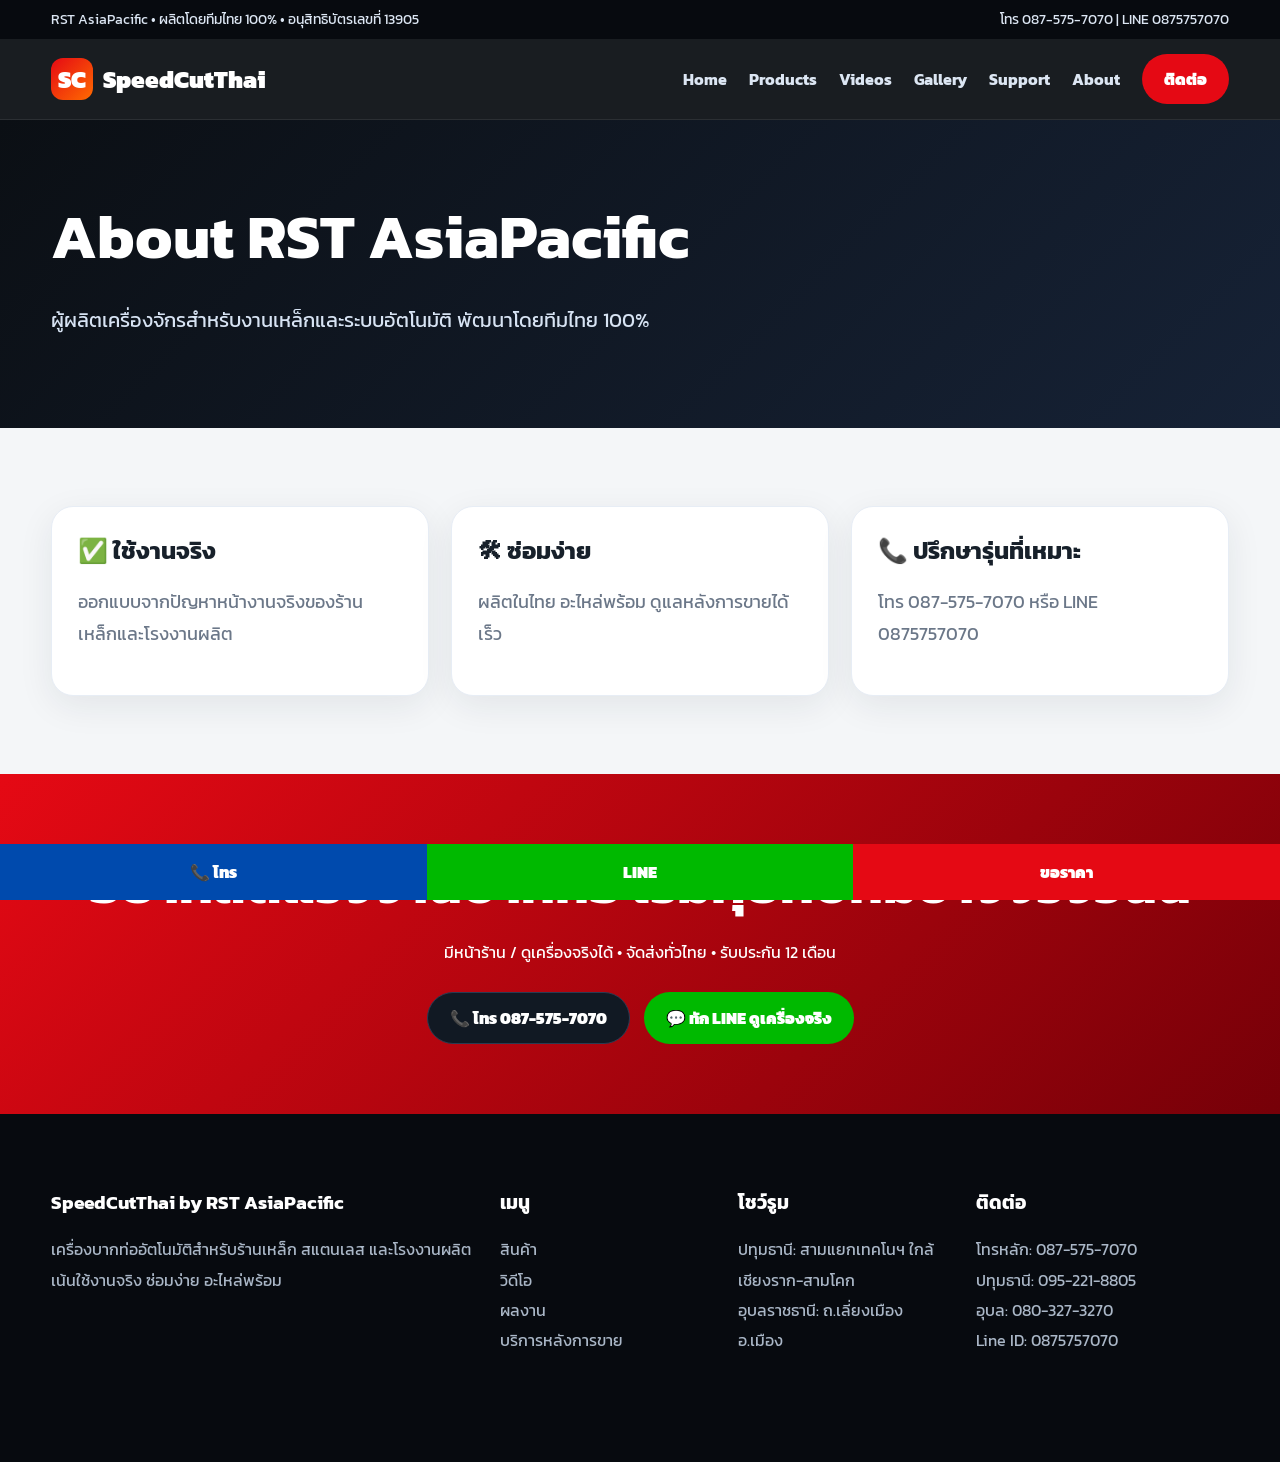
==== commit c458cda1: "Add files via upload speedcut-global-web 2026Jun06 12.50" ====
--- a/about.html
+++ b/about.html
@@ -1 +1 @@
-<!doctype html><html lang="th"><head><meta charset="utf-8"><meta name="viewport" content="width=device-width,initial-scale=1"><title>About | SpeedCut</title><link rel="stylesheet" href="css/style.css"></head><body><header class="topbar"><a class="brand" href="index.html"><span>SPC</span> SpeedCut</a><button class="menu-btn" onclick="toggleMenu()">☰</button><nav id="nav"><a href="index.html">Home</a><a href="products.html">Products</a><a href="applications.html">Applications</a><a href="videos.html">Videos</a><a href="gallery.html">Gallery</a><a href="about.html">About</a><a href="export.html">Export</a><a href="contact.html" class="nav-cta">Contact</a></nav></header><main class="page split"><div><p class="eyebrow">About Factory</p><h1>RST AsiaPacific / SpeedCutThai</h1><p>ผู้ผลิตเครื่องบากท่ออัตโนมัติจากประเทศไทย ผลิตโดยทีมไทย 100% อะไหล่พร้อม รับประกัน 12 เดือน และรองรับงาน OEM สำหรับตลาดอาเซียน</p></div><div class="export-box"><b>R&D</b><b>Assembly</b><b>QC</b><b>Training</b><b>Service</b><b>Export</b></div></main><script src="js/app.js"></script></body></html>
+<!doctype html><html lang="th"><head><meta charset="utf-8"><meta name="viewport" content="width=device-width,initial-scale=1"><title>About | SpeedCutThai</title><meta name="description" content="เครื่องบากท่ออัตโนมัติ SpeedCutThai ผลิตโดยทีมไทย"><link rel="preconnect" href="https://fonts.googleapis.com"><link rel="preconnect" href="https://fonts.gstatic.com" crossorigin><link href="https://fonts.googleapis.com/css2?family=Kanit:wght@400;600;700;900&display=swap" rel="stylesheet"><link rel="stylesheet" href="css/style.css"></head><body><div class="topbar"><div class="container"><span>RST AsiaPacific • ผลิตโดยทีมไทย 100% • อนุสิทธิบัตรเลขที่ 13905</span><span>โทร 087-575-7070 | LINE 0875757070</span></div></div><header class="navbar"><div class="container nav-inner"><a class="logo" href="index.html"><span class="logo-mark">SC</span><span>SpeedCutThai</span></a><button class="menu-toggle">☰ เมนู</button><nav class="menu"><a href="index.html">Home</a><a href="products.html">Products</a><a href="videos.html">Videos</a><a href="gallery.html">Gallery</a><a href="support.html">Support</a><a href="about.html">About</a><a href="contact.html" class="btn btn-red">ติดต่อ</a></nav></div></header><section class="page-hero"><div class="container"><h1>About RST AsiaPacific</h1><p>ผู้ผลิตเครื่องจักรสำหรับงานเหล็กและระบบอัตโนมัติ พัฒนาโดยทีมไทย 100%</p></div></section><section class="section"><div class="container grid"><div class="card reveal"><h3>✅ ใช้งานจริง</h3><p>ออกแบบจากปัญหาหน้างานจริงของร้านเหล็กและโรงงานผลิต</p></div><div class="card reveal"><h3>🛠 ซ่อมง่าย</h3><p>ผลิตในไทย อะไหล่พร้อม ดูแลหลังการขายได้เร็ว</p></div><div class="card reveal"><h3>📞 ปรึกษารุ่นที่เหมาะ</h3><p>โทร 087-575-7070 หรือ LINE 0875757070</p></div></div></section><section class="cta"><div class="container"><h2>อยากลดแรงงานบากท่อ เริ่มคุยกับทีมช่างจริงวันนี้</h2><p>มีหน้าร้าน / ดูเครื่องจริงได้ • จัดส่งทั่วไทย • รับประกัน 12 เดือน</p><div class="hero-actions" style="justify-content:center"><a class="btn btn-dark" href="tel:0875757070">📞 โทร 087-575-7070</a><a class="btn btn-green" href="https://line.me/ti/p/@autocut">💬 ทัก LINE ดูเครื่องจริง</a></div></div></section><footer class="footer"><div class="container footer-grid"><div><h3>SpeedCutThai by RST AsiaPacific</h3><p>เครื่องบากท่ออัตโนมัติสำหรับร้านเหล็ก สแตนเลส และโรงงานผลิต เน้นใช้งานจริง ซ่อมง่าย อะไหล่พร้อม</p></div><div><h3>เมนู</h3><p><a href="products.html">สินค้า</a><br><a href="videos.html">วิดีโอ</a><br><a href="gallery.html">ผลงาน</a><br><a href="support.html">บริการหลังการขาย</a></p></div><div><h3>โชว์รูม</h3><p>ปทุมธานี: สามแยกเทคโนฯ ใกล้เชียงราก-สามโคก<br>อุบลราชธานี: ถ.เลี่ยงเมือง อ.เมือง</p></div><div><h3>ติดต่อ</h3><p>โทรหลัก: 087-575-7070<br>ปทุมธานี: 095-221-8805<br>อุบล: 080-327-3270<br>Line ID: 0875757070</p></div></div></footer><div class="sticky"><a href="tel:0875757070">📞 โทร</a><a href="https://line.me/ti/p/@autocut">LINE</a><a href="contact.html">ขอราคา</a></div><script src="js/app.js"></script></body></html>
--- a/css/style.css
+++ b/css/style.css
@@ -1 +1 @@
-:root{--red:#e30613;--dark:#090b10;--steel:#151922;--blue:#0b3a7a;--soft:#f4f6f8;--text:#111827}*{box-sizing:border-box}body{margin:0;font-family:Arial,'Noto Sans Thai',sans-serif;color:var(--text);background:#fff;padding-bottom:64px}a{text-decoration:none;color:inherit}.topbar{position:sticky;top:0;z-index:1000;height:76px;background:rgba(9,11,16,.92);backdrop-filter:blur(10px);display:flex;align-items:center;justify-content:space-between;padding:0 6vw;color:#fff}.brand{font-size:24px;font-weight:900}.brand span{background:var(--red);padding:8px 10px;border-radius:10px;margin-right:8px}.topbar nav{display:flex;gap:22px;align-items:center}.topbar nav a{opacity:.9}.nav-cta{background:var(--red);padding:11px 18px;border-radius:999px;font-weight:800}.menu-btn{display:none;background:none;border:0;color:white;font-size:28px}.hero{min-height:calc(100vh - 76px);display:grid;grid-template-columns:1.1fr .9fr;gap:48px;align-items:center;padding:80px 8vw;background:radial-gradient(circle at right,#8b1026 0,#123e82 38%,#07111f 75%);color:#fff}.eyebrow{display:inline-block;color:#ffb3b3;font-weight:800;letter-spacing:.6px;text-transform:uppercase}.hero h1{font-size:clamp(42px,6vw,78px);line-height:1.02;margin:16px 0}.hero h1 span{color:#ffcccc}.lead{font-size:21px;line-height:1.8;max-width:760px}.btn{display:inline-block;padding:16px 26px;border-radius:999px;font-weight:900;margin:12px 10px 12px 0}.btn.red{background:var(--red);color:#fff}.btn.dark{background:#fff;color:#111}.badges{display:flex;flex-wrap:wrap;gap:10px;margin-top:18px}.badges b,.country-grid b{background:rgba(255,255,255,.12);border:1px solid rgba(255,255,255,.18);padding:12px 16px;border-radius:14px}.machine-card{position:relative}.machine-card img{width:100%;border-radius:28px;box-shadow:0 30px 80px rgba(0,0,0,.45)}.status{position:absolute;right:20px;bottom:20px;background:#03111f;color:#29ff8a;padding:14px 18px;border-radius:999px;font-weight:900}.stats{display:grid;grid-template-columns:repeat(4,1fr);gap:1px;background:#ddd}.stats div{padding:38px 20px;text-align:center;background:#fff}.stats strong{display:block;font-size:42px;color:var(--red)}.stats span{font-weight:700;color:#555}.section,.page{padding:80px 8vw}.section-head{text-align:center;max-width:760px;margin:0 auto 42px}.section h2,.page h1{font-size:clamp(34px,5vw,58px);margin:10px 0}.grid{display:grid;grid-template-columns:repeat(4,1fr);gap:22px}.card,.product,.feature{background:#fff;border:1px solid #e5e7eb;border-radius:24px;padding:28px;box-shadow:0 12px 30px rgba(0,0,0,.06)}.card h3,.product h2{color:var(--red)}.dark-section{background:#080b12;color:#fff}.dark-section .feature{background:#131925;border-color:#263041}.feature-grid{display:grid;grid-template-columns:repeat(4,1fr);gap:22px}.split{display:grid;grid-template-columns:1fr 1fr;gap:46px;align-items:center}.export-box,.country-grid{display:grid;grid-template-columns:repeat(3,1fr);gap:16px}.export-box b,.country-grid b{background:#101827;color:#fff;border-radius:20px;padding:30px;text-align:center}.footer{background:#070a10;color:#fff;padding:48px 8vw;display:flex;justify-content:space-between;gap:30px}.sticky{position:fixed;left:0;right:0;bottom:0;display:grid;grid-template-columns:repeat(3,1fr);z-index:2000}.sticky a{text-align:center;padding:18px;color:#fff;font-weight:900}.sticky a:nth-child(1){background:#004aad}.sticky a:nth-child(2){background:#00b900}.sticky a:nth-child(3){background:var(--red)}.video-grid{grid-template-columns:repeat(2,1fr)}iframe{width:100%;aspect-ratio:16/9;border:0;border-radius:20px}.gallery{display:grid;grid-template-columns:repeat(4,1fr);gap:18px}.gallery img{width:100%;height:260px;object-fit:cover;border-radius:22px}.reveal{opacity:0;transform:translateY(26px);transition:.7s ease}.reveal.show{opacity:1;transform:none}@media(max-width:900px){.menu-btn{display:block}.topbar nav{display:none;position:absolute;left:0;right:0;top:76px;background:#090b10;flex-direction:column;padding:20px}.topbar nav.open{display:flex}.hero,.split{grid-template-columns:1fr;padding:56px 5vw}.grid,.feature-grid,.stats,.gallery{grid-template-columns:1fr}.video-grid{grid-template-columns:1fr}.footer{flex-direction:column}.page,.section{padding:56px 5vw}.topbar{padding:0 5vw}}
+:root{--bg:#0b0f14;--panel:#111923;--text:#f5f7fb;--muted:#aab7c7;--red:#e50914;--green:#00b900;--blue:#004aad}*{box-sizing:border-box}html{scroll-behavior:smooth}body{margin:0;font-family:Kanit,Arial,sans-serif;background:#f4f6f8;color:#17202a}a{text-decoration:none;color:inherit}img{max-width:100%;display:block}.container{width:min(1180px,92%);margin:auto}.topbar{background:#070a0f;color:#dce6f3;font-size:14px;padding:9px 0}.topbar .container,.nav-inner{display:flex;justify-content:space-between;align-items:center;gap:15px}.navbar{position:sticky;top:0;z-index:1000;background:rgba(11,15,20,.94);backdrop-filter:blur(12px);border-bottom:1px solid rgba(255,255,255,.08)}.nav-inner{padding:15px 0}.logo{display:flex;align-items:center;gap:10px;color:white;font-weight:900;font-size:24px}.logo-mark{width:42px;height:42px;border-radius:12px;background:linear-gradient(135deg,var(--red),#ff6b00);display:grid;place-items:center}.menu{display:flex;gap:22px;align-items:center;color:#dce6f3;font-weight:700}.menu-toggle{display:none;background:#182332;color:white;border:1px solid #2a3b52;border-radius:10px;padding:10px 12px}.btn{display:inline-flex;align-items:center;justify-content:center;gap:8px;border-radius:999px;padding:13px 22px;font-weight:900}.btn-red{background:var(--red);color:white}.btn-green{background:var(--green);color:white}.btn-dark{background:#111923;color:white;border:1px solid #2a3b52}.hero{background:radial-gradient(circle at 80% 20%,rgba(229,9,20,.35),transparent 28%),linear-gradient(135deg,#07111f,#10294c 55%,#0b0f14);color:white;padding:90px 0 80px}.hero-grid,.split{display:grid;grid-template-columns:1.1fr .9fr;gap:45px;align-items:center}.badge{display:inline-flex;padding:9px 14px;border:1px solid rgba(255,255,255,.18);background:rgba(255,255,255,.08);border-radius:999px;color:#dbe7f7;font-weight:700}.hero h1{font-size:clamp(38px,6vw,74px);line-height:1.05;margin:22px 0}.hero h1 span{color:#ffccd0}.hero p,.page-hero p{font-size:20px;line-height:1.8;color:#d7e3f3}.hero-actions{display:flex;gap:14px;flex-wrap:wrap;margin-top:28px}.hero-card{background:rgba(255,255,255,.08);border:1px solid rgba(255,255,255,.14);border-radius:28px;padding:18px;box-shadow:0 18px 50px rgba(0,0,0,.22)}.hero-card img{border-radius:20px}.quick,.grid4{display:grid;grid-template-columns:repeat(4,1fr);gap:16px}.quick{margin-top:35px}.quick div{background:rgba(255,255,255,.08);border:1px solid rgba(255,255,255,.12);border-radius:16px;padding:15px;font-weight:800}.section{padding:78px 0}.section.dark{background:#0b0f14;color:white}.section.soft{background:#eef2f7}.section-head{text-align:center;margin-bottom:42px}.section-head h2{font-size:clamp(30px,4vw,48px);margin:0 0 12px}.section-head p,.card p{color:#6b7788;font-size:18px;line-height:1.8}.dark .section-head p,.dark .card p{color:#aab7c7}.grid{display:grid;grid-template-columns:repeat(3,1fr);gap:22px}.card,.contact-box{background:white;border-radius:22px;padding:26px;box-shadow:0 10px 35px rgba(24,35,50,.08);border:1px solid #e7edf5}.dark .card{background:#111923;border-color:#233247;color:white}.card h3{font-size:24px;margin:0 0 10px}.product-card{padding:0;overflow:hidden}.product-media{height:220px;background:linear-gradient(135deg,#151f2d,#2b3a50);display:grid;place-items:center;color:white;font-size:48px;font-weight:900}.product-body{padding:25px}.price{color:var(--red);font-size:28px;font-weight:900}.spec-list{padding:0;margin:18px 0;list-style:none}.spec-list li{padding:9px 0;border-bottom:1px solid #edf1f5}.table-wrap{overflow:auto}.compare{width:100%;border-collapse:collapse;background:white;border-radius:18px;overflow:hidden;box-shadow:0 10px 35px rgba(24,35,50,.08)}.compare th{background:#111923;color:white;padding:18px}.compare td{padding:16px;border-bottom:1px solid #edf1f5;text-align:center}.video-grid{display:grid;grid-template-columns:repeat(2,1fr);gap:24px}.video-box{background:#111923;border-radius:22px;overflow:hidden;box-shadow:0 18px 50px rgba(0,0,0,.22)}.ratio{position:relative;padding-bottom:56.25%;height:0}.ratio iframe{position:absolute;inset:0;width:100%;height:100%;border:0}.video-info{padding:20px;color:white}.gallery{display:grid;grid-template-columns:repeat(4,1fr);gap:16px}.gallery figure{margin:0;border-radius:18px;overflow:hidden;position:relative;background:#111923}.gallery img{width:100%;height:230px;object-fit:cover;transition:.35s}.gallery figure:hover img{transform:scale(1.06)}.gallery figcaption{position:absolute;left:0;right:0;bottom:0;color:white;padding:36px 15px 14px;background:linear-gradient(transparent,rgba(0,0,0,.82));font-weight:800}.cta{background:linear-gradient(135deg,#e50914,#760008);color:white;text-align:center;padding:70px 0}.cta h2{font-size:clamp(30px,5vw,54px);margin:0 0 14px}.footer{background:#070a0f;color:#dce6f3;padding:55px 0 90px}.footer-grid{display:grid;grid-template-columns:2fr 1fr 1fr 1.2fr;gap:28px}.footer h3{color:white}.footer a,.footer p{color:#aab7c7;line-height:1.9}.sticky{position:fixed;left:0;right:0;bottom:0;display:grid;grid-template-columns:1fr 1fr 1fr;z-index:2000}.sticky a{text-align:center;color:white;font-weight:900;padding:16px}.sticky a:nth-child(1){background:#004aad}.sticky a:nth-child(2){background:#00b900}.sticky a:nth-child(3){background:#e50914}.page-hero{background:linear-gradient(135deg,#0b0f14,#162236);color:white;padding:70px 0}.page-hero h1{font-size:clamp(36px,5vw,62px);margin:0}input,textarea,select{width:100%;padding:15px;border:1px solid #d7dfea;border-radius:12px;margin-bottom:14px;font:inherit}.reveal{opacity:0;transform:translateY(18px);transition:.7s}.reveal.show{opacity:1;transform:none}@media(max-width:900px){.menu{display:none;position:absolute;left:4%;right:4%;top:74px;flex-direction:column;background:#111923;padding:22px;border-radius:18px}.menu.open{display:flex}.menu-toggle{display:block}.hero-grid,.split,.footer-grid{grid-template-columns:1fr}.quick,.grid4,.grid{grid-template-columns:1fr 1fr}.gallery{grid-template-columns:1fr 1fr}.video-grid{grid-template-columns:1fr}}@media(max-width:560px){.quick,.grid,.grid4,.gallery{grid-template-columns:1fr}.hero{padding:60px 0}.topbar{display:none}.sticky a{font-size:14px;padding:14px 8px}.section{padding:55px 0}}
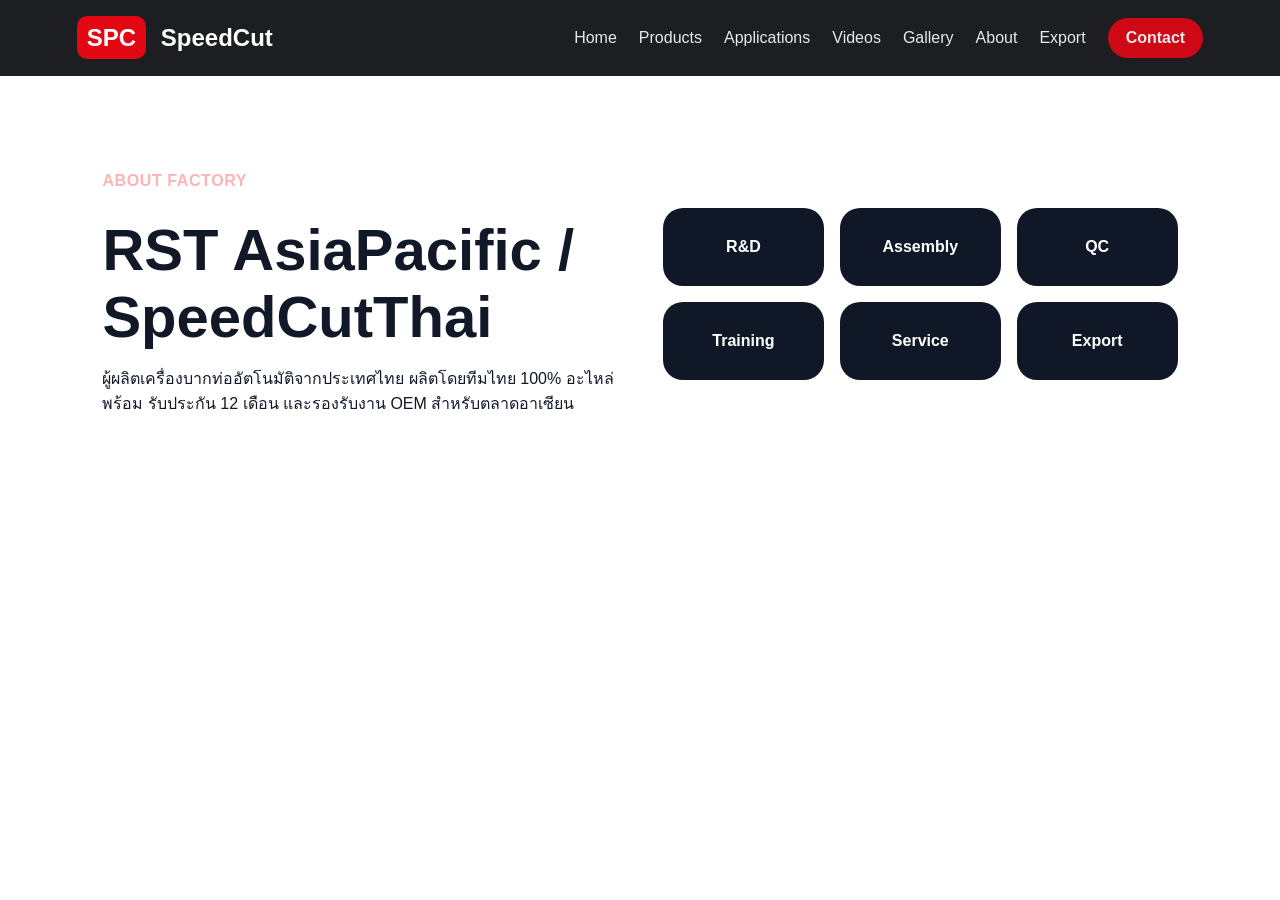
==== commit e23f2a5e: "Add files via upload speedcut-export-web 2026Jun06 12.55" ====
--- a/about.html
+++ b/about.html
@@ -1 +1 @@
-<!doctype html><html lang="th"><head><meta charset="utf-8"><meta name="viewport" content="width=device-width,initial-scale=1"><title>About | SpeedCutThai</title><meta name="description" content="เครื่องบากท่ออัตโนมัติ SpeedCutThai ผลิตโดยทีมไทย"><link rel="preconnect" href="https://fonts.googleapis.com"><link rel="preconnect" href="https://fonts.gstatic.com" crossorigin><link href="https://fonts.googleapis.com/css2?family=Kanit:wght@400;600;700;900&display=swap" rel="stylesheet"><link rel="stylesheet" href="css/style.css"></head><body><div class="topbar"><div class="container"><span>RST AsiaPacific • ผลิตโดยทีมไทย 100% • อนุสิทธิบัตรเลขที่ 13905</span><span>โทร 087-575-7070 | LINE 0875757070</span></div></div><header class="navbar"><div class="container nav-inner"><a class="logo" href="index.html"><span class="logo-mark">SC</span><span>SpeedCutThai</span></a><button class="menu-toggle">☰ เมนู</button><nav class="menu"><a href="index.html">Home</a><a href="products.html">Products</a><a href="videos.html">Videos</a><a href="gallery.html">Gallery</a><a href="support.html">Support</a><a href="about.html">About</a><a href="contact.html" class="btn btn-red">ติดต่อ</a></nav></div></header><section class="page-hero"><div class="container"><h1>About RST AsiaPacific</h1><p>ผู้ผลิตเครื่องจักรสำหรับงานเหล็กและระบบอัตโนมัติ พัฒนาโดยทีมไทย 100%</p></div></section><section class="section"><div class="container grid"><div class="card reveal"><h3>✅ ใช้งานจริง</h3><p>ออกแบบจากปัญหาหน้างานจริงของร้านเหล็กและโรงงานผลิต</p></div><div class="card reveal"><h3>🛠 ซ่อมง่าย</h3><p>ผลิตในไทย อะไหล่พร้อม ดูแลหลังการขายได้เร็ว</p></div><div class="card reveal"><h3>📞 ปรึกษารุ่นที่เหมาะ</h3><p>โทร 087-575-7070 หรือ LINE 0875757070</p></div></div></section><section class="cta"><div class="container"><h2>อยากลดแรงงานบากท่อ เริ่มคุยกับทีมช่างจริงวันนี้</h2><p>มีหน้าร้าน / ดูเครื่องจริงได้ • จัดส่งทั่วไทย • รับประกัน 12 เดือน</p><div class="hero-actions" style="justify-content:center"><a class="btn btn-dark" href="tel:0875757070">📞 โทร 087-575-7070</a><a class="btn btn-green" href="https://line.me/ti/p/@autocut">💬 ทัก LINE ดูเครื่องจริง</a></div></div></section><footer class="footer"><div class="container footer-grid"><div><h3>SpeedCutThai by RST AsiaPacific</h3><p>เครื่องบากท่ออัตโนมัติสำหรับร้านเหล็ก สแตนเลส และโรงงานผลิต เน้นใช้งานจริง ซ่อมง่าย อะไหล่พร้อม</p></div><div><h3>เมนู</h3><p><a href="products.html">สินค้า</a><br><a href="videos.html">วิดีโอ</a><br><a href="gallery.html">ผลงาน</a><br><a href="support.html">บริการหลังการขาย</a></p></div><div><h3>โชว์รูม</h3><p>ปทุมธานี: สามแยกเทคโนฯ ใกล้เชียงราก-สามโคก<br>อุบลราชธานี: ถ.เลี่ยงเมือง อ.เมือง</p></div><div><h3>ติดต่อ</h3><p>โทรหลัก: 087-575-7070<br>ปทุมธานี: 095-221-8805<br>อุบล: 080-327-3270<br>Line ID: 0875757070</p></div></div></footer><div class="sticky"><a href="tel:0875757070">📞 โทร</a><a href="https://line.me/ti/p/@autocut">LINE</a><a href="contact.html">ขอราคา</a></div><script src="js/app.js"></script></body></html>+<!doctype html><html lang="th"><head><meta charset="utf-8"><meta name="viewport" content="width=device-width,initial-scale=1"><title>About | SpeedCut</title><link rel="stylesheet" href="css/style.css"></head><body><header class="topbar"><a class="brand" href="index.html"><span>SPC</span> SpeedCut</a><button class="menu-btn" onclick="toggleMenu()">☰</button><nav id="nav"><a href="index.html">Home</a><a href="products.html">Products</a><a href="applications.html">Applications</a><a href="videos.html">Videos</a><a href="gallery.html">Gallery</a><a href="about.html">About</a><a href="export.html">Export</a><a href="contact.html" class="nav-cta">Contact</a></nav></header><main class="page split"><div><p class="eyebrow">About Factory</p><h1>RST AsiaPacific / SpeedCutThai</h1><p>ผู้ผลิตเครื่องบากท่ออัตโนมัติจากประเทศไทย ผลิตโดยทีมไทย 100% อะไหล่พร้อม รับประกัน 12 เดือน และรองรับงาน OEM สำหรับตลาดอาเซียน</p></div><div class="export-box"><b>R&D</b><b>Assembly</b><b>QC</b><b>Training</b><b>Service</b><b>Export</b></div></main><script src="js/app.js"></script></body></html>
--- a/css/style.css
+++ b/css/style.css
@@ -1 +1 @@
-:root{--bg:#0b0f14;--panel:#111923;--text:#f5f7fb;--muted:#aab7c7;--red:#e50914;--green:#00b900;--blue:#004aad}*{box-sizing:border-box}html{scroll-behavior:smooth}body{margin:0;font-family:Kanit,Arial,sans-serif;background:#f4f6f8;color:#17202a}a{text-decoration:none;color:inherit}img{max-width:100%;display:block}.container{width:min(1180px,92%);margin:auto}.topbar{background:#070a0f;color:#dce6f3;font-size:14px;padding:9px 0}.topbar .container,.nav-inner{display:flex;justify-content:space-between;align-items:center;gap:15px}.navbar{position:sticky;top:0;z-index:1000;background:rgba(11,15,20,.94);backdrop-filter:blur(12px);border-bottom:1px solid rgba(255,255,255,.08)}.nav-inner{padding:15px 0}.logo{display:flex;align-items:center;gap:10px;color:white;font-weight:900;font-size:24px}.logo-mark{width:42px;height:42px;border-radius:12px;background:linear-gradient(135deg,var(--red),#ff6b00);display:grid;place-items:center}.menu{display:flex;gap:22px;align-items:center;color:#dce6f3;font-weight:700}.menu-toggle{display:none;background:#182332;color:white;border:1px solid #2a3b52;border-radius:10px;padding:10px 12px}.btn{display:inline-flex;align-items:center;justify-content:center;gap:8px;border-radius:999px;padding:13px 22px;font-weight:900}.btn-red{background:var(--red);color:white}.btn-green{background:var(--green);color:white}.btn-dark{background:#111923;color:white;border:1px solid #2a3b52}.hero{background:radial-gradient(circle at 80% 20%,rgba(229,9,20,.35),transparent 28%),linear-gradient(135deg,#07111f,#10294c 55%,#0b0f14);color:white;padding:90px 0 80px}.hero-grid,.split{display:grid;grid-template-columns:1.1fr .9fr;gap:45px;align-items:center}.badge{display:inline-flex;padding:9px 14px;border:1px solid rgba(255,255,255,.18);background:rgba(255,255,255,.08);border-radius:999px;color:#dbe7f7;font-weight:700}.hero h1{font-size:clamp(38px,6vw,74px);line-height:1.05;margin:22px 0}.hero h1 span{color:#ffccd0}.hero p,.page-hero p{font-size:20px;line-height:1.8;color:#d7e3f3}.hero-actions{display:flex;gap:14px;flex-wrap:wrap;margin-top:28px}.hero-card{background:rgba(255,255,255,.08);border:1px solid rgba(255,255,255,.14);border-radius:28px;padding:18px;box-shadow:0 18px 50px rgba(0,0,0,.22)}.hero-card img{border-radius:20px}.quick,.grid4{display:grid;grid-template-columns:repeat(4,1fr);gap:16px}.quick{margin-top:35px}.quick div{background:rgba(255,255,255,.08);border:1px solid rgba(255,255,255,.12);border-radius:16px;padding:15px;font-weight:800}.section{padding:78px 0}.section.dark{background:#0b0f14;color:white}.section.soft{background:#eef2f7}.section-head{text-align:center;margin-bottom:42px}.section-head h2{font-size:clamp(30px,4vw,48px);margin:0 0 12px}.section-head p,.card p{color:#6b7788;font-size:18px;line-height:1.8}.dark .section-head p,.dark .card p{color:#aab7c7}.grid{display:grid;grid-template-columns:repeat(3,1fr);gap:22px}.card,.contact-box{background:white;border-radius:22px;padding:26px;box-shadow:0 10px 35px rgba(24,35,50,.08);border:1px solid #e7edf5}.dark .card{background:#111923;border-color:#233247;color:white}.card h3{font-size:24px;margin:0 0 10px}.product-card{padding:0;overflow:hidden}.product-media{height:220px;background:linear-gradient(135deg,#151f2d,#2b3a50);display:grid;place-items:center;color:white;font-size:48px;font-weight:900}.product-body{padding:25px}.price{color:var(--red);font-size:28px;font-weight:900}.spec-list{padding:0;margin:18px 0;list-style:none}.spec-list li{padding:9px 0;border-bottom:1px solid #edf1f5}.table-wrap{overflow:auto}.compare{width:100%;border-collapse:collapse;background:white;border-radius:18px;overflow:hidden;box-shadow:0 10px 35px rgba(24,35,50,.08)}.compare th{background:#111923;color:white;padding:18px}.compare td{padding:16px;border-bottom:1px solid #edf1f5;text-align:center}.video-grid{display:grid;grid-template-columns:repeat(2,1fr);gap:24px}.video-box{background:#111923;border-radius:22px;overflow:hidden;box-shadow:0 18px 50px rgba(0,0,0,.22)}.ratio{position:relative;padding-bottom:56.25%;height:0}.ratio iframe{position:absolute;inset:0;width:100%;height:100%;border:0}.video-info{padding:20px;color:white}.gallery{display:grid;grid-template-columns:repeat(4,1fr);gap:16px}.gallery figure{margin:0;border-radius:18px;overflow:hidden;position:relative;background:#111923}.gallery img{width:100%;height:230px;object-fit:cover;transition:.35s}.gallery figure:hover img{transform:scale(1.06)}.gallery figcaption{position:absolute;left:0;right:0;bottom:0;color:white;padding:36px 15px 14px;background:linear-gradient(transparent,rgba(0,0,0,.82));font-weight:800}.cta{background:linear-gradient(135deg,#e50914,#760008);color:white;text-align:center;padding:70px 0}.cta h2{font-size:clamp(30px,5vw,54px);margin:0 0 14px}.footer{background:#070a0f;color:#dce6f3;padding:55px 0 90px}.footer-grid{display:grid;grid-template-columns:2fr 1fr 1fr 1.2fr;gap:28px}.footer h3{color:white}.footer a,.footer p{color:#aab7c7;line-height:1.9}.sticky{position:fixed;left:0;right:0;bottom:0;display:grid;grid-template-columns:1fr 1fr 1fr;z-index:2000}.sticky a{text-align:center;color:white;font-weight:900;padding:16px}.sticky a:nth-child(1){background:#004aad}.sticky a:nth-child(2){background:#00b900}.sticky a:nth-child(3){background:#e50914}.page-hero{background:linear-gradient(135deg,#0b0f14,#162236);color:white;padding:70px 0}.page-hero h1{font-size:clamp(36px,5vw,62px);margin:0}input,textarea,select{width:100%;padding:15px;border:1px solid #d7dfea;border-radius:12px;margin-bottom:14px;font:inherit}.reveal{opacity:0;transform:translateY(18px);transition:.7s}.reveal.show{opacity:1;transform:none}@media(max-width:900px){.menu{display:none;position:absolute;left:4%;right:4%;top:74px;flex-direction:column;background:#111923;padding:22px;border-radius:18px}.menu.open{display:flex}.menu-toggle{display:block}.hero-grid,.split,.footer-grid{grid-template-columns:1fr}.quick,.grid4,.grid{grid-template-columns:1fr 1fr}.gallery{grid-template-columns:1fr 1fr}.video-grid{grid-template-columns:1fr}}@media(max-width:560px){.quick,.grid,.grid4,.gallery{grid-template-columns:1fr}.hero{padding:60px 0}.topbar{display:none}.sticky a{font-size:14px;padding:14px 8px}.section{padding:55px 0}}
+:root{--red:#e30613;--dark:#090b10;--steel:#151922;--blue:#0b3a7a;--soft:#f4f6f8;--text:#111827}*{box-sizing:border-box}body{margin:0;font-family:Arial,'Noto Sans Thai',sans-serif;color:var(--text);background:#fff;padding-bottom:64px}a{text-decoration:none;color:inherit}.topbar{position:sticky;top:0;z-index:1000;height:76px;background:rgba(9,11,16,.92);backdrop-filter:blur(10px);display:flex;align-items:center;justify-content:space-between;padding:0 6vw;color:#fff}.brand{font-size:24px;font-weight:900}.brand span{background:var(--red);padding:8px 10px;border-radius:10px;margin-right:8px}.topbar nav{display:flex;gap:22px;align-items:center}.topbar nav a{opacity:.9}.nav-cta{background:var(--red);padding:11px 18px;border-radius:999px;font-weight:800}.menu-btn{display:none;background:none;border:0;color:white;font-size:28px}.hero{min-height:calc(100vh - 76px);display:grid;grid-template-columns:1.1fr .9fr;gap:48px;align-items:center;padding:80px 8vw;background:radial-gradient(circle at right,#8b1026 0,#123e82 38%,#07111f 75%);color:#fff}.eyebrow{display:inline-block;color:#ffb3b3;font-weight:800;letter-spacing:.6px;text-transform:uppercase}.hero h1{font-size:clamp(42px,6vw,78px);line-height:1.02;margin:16px 0}.hero h1 span{color:#ffcccc}.lead{font-size:21px;line-height:1.8;max-width:760px}.btn{display:inline-block;padding:16px 26px;border-radius:999px;font-weight:900;margin:12px 10px 12px 0}.btn.red{background:var(--red);color:#fff}.btn.dark{background:#fff;color:#111}.badges{display:flex;flex-wrap:wrap;gap:10px;margin-top:18px}.badges b,.country-grid b{background:rgba(255,255,255,.12);border:1px solid rgba(255,255,255,.18);padding:12px 16px;border-radius:14px}.machine-card{position:relative}.machine-card img{width:100%;border-radius:28px;box-shadow:0 30px 80px rgba(0,0,0,.45)}.status{position:absolute;right:20px;bottom:20px;background:#03111f;color:#29ff8a;padding:14px 18px;border-radius:999px;font-weight:900}.stats{display:grid;grid-template-columns:repeat(4,1fr);gap:1px;background:#ddd}.stats div{padding:38px 20px;text-align:center;background:#fff}.stats strong{display:block;font-size:42px;color:var(--red)}.stats span{font-weight:700;color:#555}.section,.page{padding:80px 8vw}.section-head{text-align:center;max-width:760px;margin:0 auto 42px}.section h2,.page h1{font-size:clamp(34px,5vw,58px);margin:10px 0}.grid{display:grid;grid-template-columns:repeat(4,1fr);gap:22px}.card,.product,.feature{background:#fff;border:1px solid #e5e7eb;border-radius:24px;padding:28px;box-shadow:0 12px 30px rgba(0,0,0,.06)}.card h3,.product h2{color:var(--red)}.dark-section{background:#080b12;color:#fff}.dark-section .feature{background:#131925;border-color:#263041}.feature-grid{display:grid;grid-template-columns:repeat(4,1fr);gap:22px}.split{display:grid;grid-template-columns:1fr 1fr;gap:46px;align-items:center}.export-box,.country-grid{display:grid;grid-template-columns:repeat(3,1fr);gap:16px}.export-box b,.country-grid b{background:#101827;color:#fff;border-radius:20px;padding:30px;text-align:center}.footer{background:#070a10;color:#fff;padding:48px 8vw;display:flex;justify-content:space-between;gap:30px}.sticky{position:fixed;left:0;right:0;bottom:0;display:grid;grid-template-columns:repeat(3,1fr);z-index:2000}.sticky a{text-align:center;padding:18px;color:#fff;font-weight:900}.sticky a:nth-child(1){background:#004aad}.sticky a:nth-child(2){background:#00b900}.sticky a:nth-child(3){background:var(--red)}.video-grid{grid-template-columns:repeat(2,1fr)}iframe{width:100%;aspect-ratio:16/9;border:0;border-radius:20px}.gallery{display:grid;grid-template-columns:repeat(4,1fr);gap:18px}.gallery img{width:100%;height:260px;object-fit:cover;border-radius:22px}.reveal{opacity:0;transform:translateY(26px);transition:.7s ease}.reveal.show{opacity:1;transform:none}@media(max-width:900px){.menu-btn{display:block}.topbar nav{display:none;position:absolute;left:0;right:0;top:76px;background:#090b10;flex-direction:column;padding:20px}.topbar nav.open{display:flex}.hero,.split{grid-template-columns:1fr;padding:56px 5vw}.grid,.feature-grid,.stats,.gallery{grid-template-columns:1fr}.video-grid{grid-template-columns:1fr}.footer{flex-direction:column}.page,.section{padding:56px 5vw}.topbar{padding:0 5vw}}
